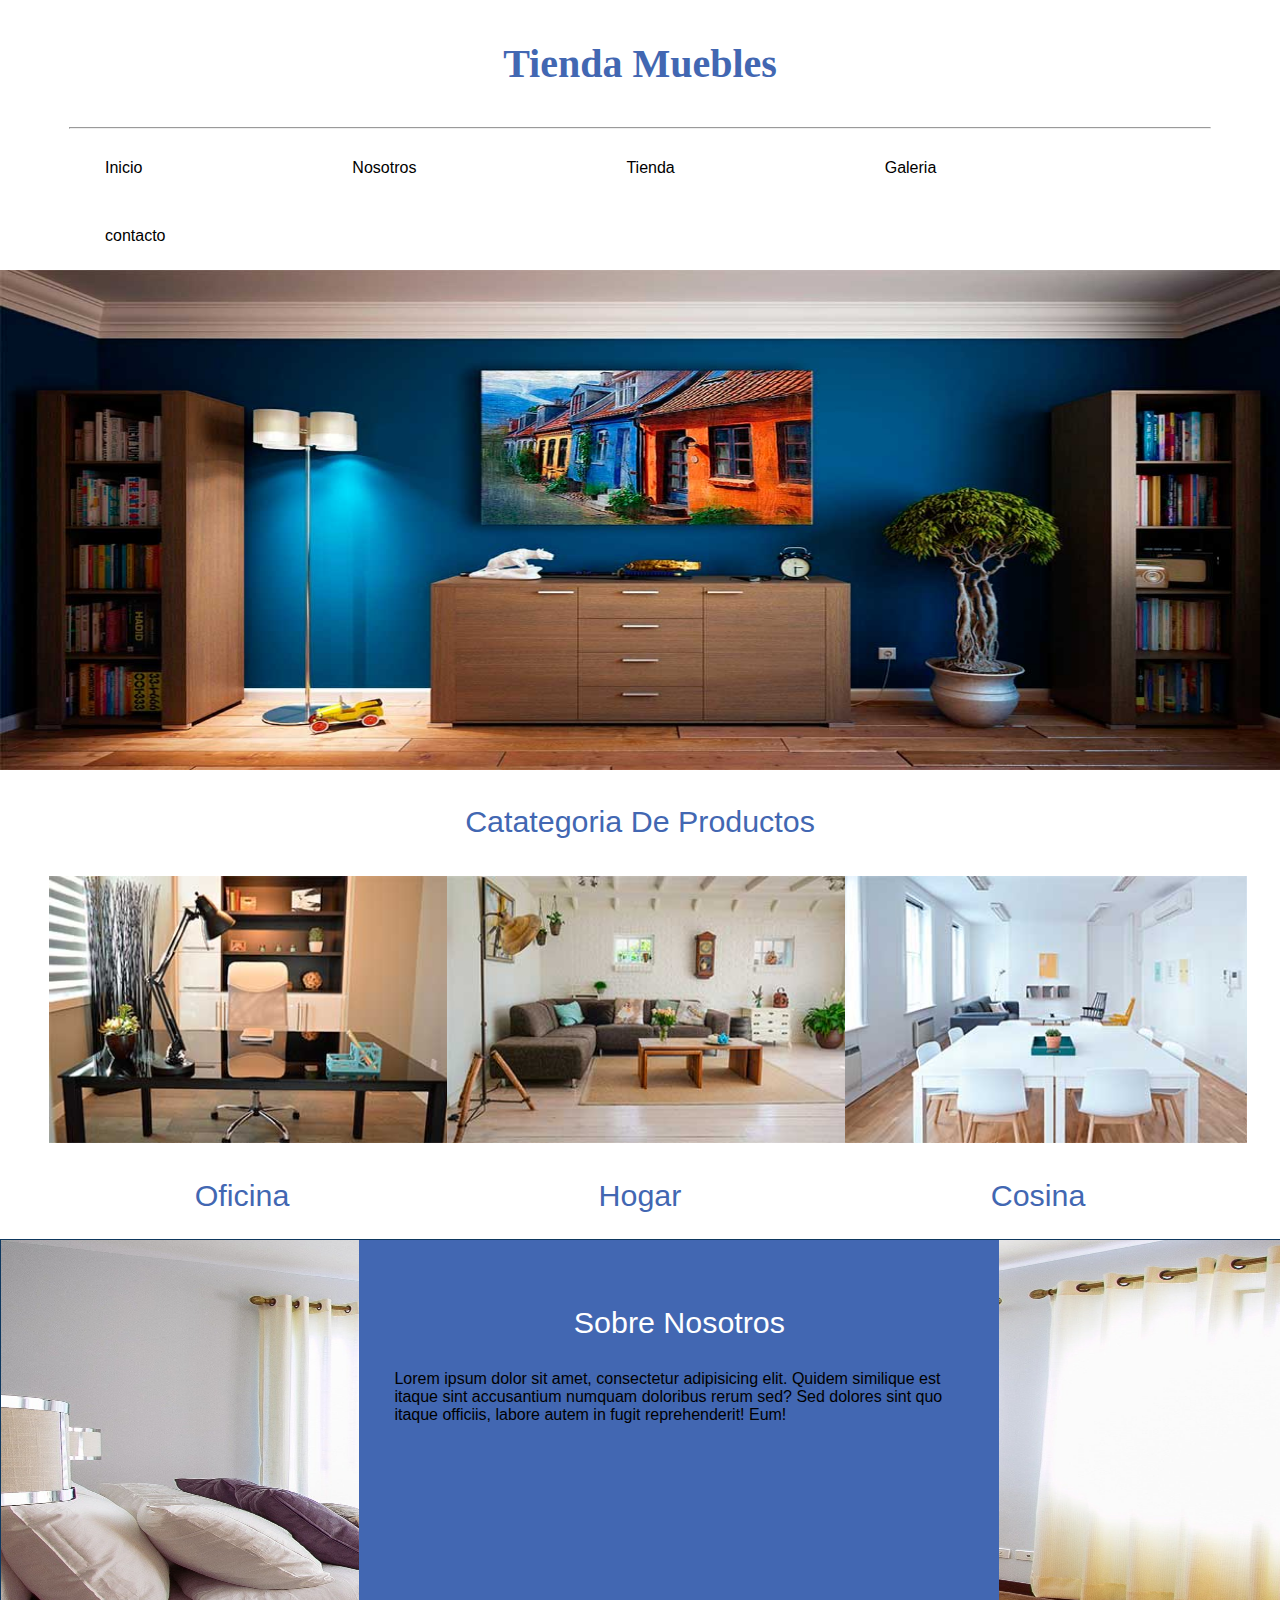
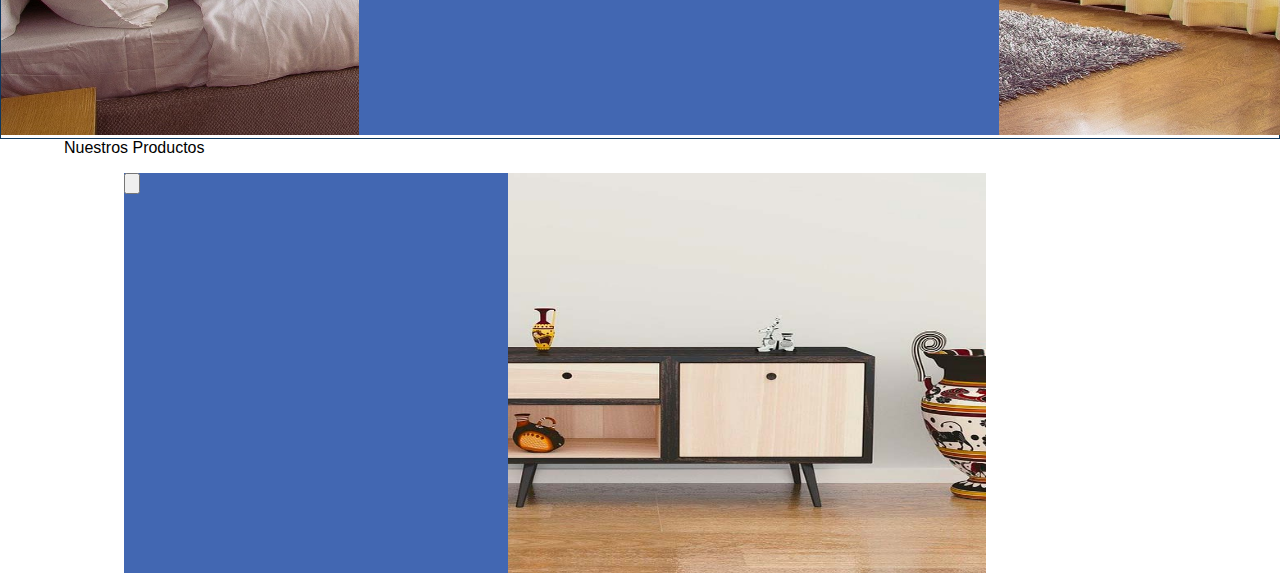
==== proyecto flexbox/index.html @ 8d17ed71 "cambios 2" ====
<!DOCTYPE html>
<html lang="es">
  <head>
    <meta charset="UTF-8" />
    <meta http-equiv="X-UA-Compatible" content="IE=edge" />
    <meta name="viewport" content="width=device-width, initial-scale=1.0" />
    <title>TiendaMuebles</title>
    <link rel="stylesheet" href="css/style.css" type="text/css" />
  </head>
  <body>
    <header>
      <div class="container">
        <div class="header-titulo">
         <p>Tienda Muebles</p>
         <hr >
        </div>
      </header>
      <div class="menu">
        <nav>
            <ul>
            <li>Inicio</li>
            
            <li>Nosotros</li>
         
            <li>Tienda</li>
            
            <li>Galeria</li>
          
            <li>contacto</li>
            
            </ul>
        </nav>
      </div>
    </header>
    <main>
        <section class="banner-principal">
            <img src="img/img/principal.jpg" alt="foto principal"/>
        </section>
        <section class="categoria-productos">
            <p>Catategoria De Productos</p>
            <div class="container-productos">
              <div class="container-productos-box">
                <img src="img/img/categoria1.jpg" alt="foto categoria1">
                <p>Oficina</p>
              </div>
              <div class="container-productos-box">
                <img src="img/img/categoria2.jpg" alt="foto categoria2">
                <p>Hogar</p>

              </div>
              <div class="container-productos-box">
                <img src="img/img/categoria3.jpg" alt="foto categoria3">
                <p>Cosina</p>

              </div>

            </div>
        </section>
        <section class="container-sobre-nosotros">
          <div class="container-sobre-nosotros-banner">
            <img src="img/img/galeria_01.jpg" alt="foto galeria1">
          </div>
          <div class="container-sobre-nosotros-anuncio">
            <div class="container-sobre-nosotros-anuncio-box">
            <p>Sobre Nosotros</p>
            Lorem ipsum dolor sit amet, consectetur 
              adipisicing elit. Quidem similique est itaque sint accusantium numquam doloribus rerum sed? Sed dolores sint quo 
              itaque officiis, labore autem in fugit reprehenderit! Eum!
          </div>
        </div>
        </section>
        <section class="nuestros-productos">
          <div class="container">
          <p>Nuestros  Productos</p>
            <div class="container-nuestros-productos-header">
            <img src="img/img/producto1.jpg" alt="foto producto1">
            </div>
            <div class="container-nuestros-productos-anuncio">
              <input type="button" name="Agregar al Carrito">
            </div>
          </div>
          </section>
    </main>
  </body>
</html>
---- proyecto flexbox/css/style.css ----
* {
    box-sizing: border-box;
}

:root {
    --bg-color: #FFF;
    --text-color: #FFF;
    --header-link-color: #8fabc5;
    --header-bg-submit-color: #4267b2;
    --header-bor-submit-color: #29487d;
    --main-grad-bg-color: #d3d8e8;
    --main-image-text-color: #0e385f;
}

body {
    margin: 0;
    padding: 0;
    font-family: sans-serif;
    width: 100%;
}

.container {
    margin: 0 auto;
    width: 90%;
}

.cb {
    clear: both;
}

/**********************************Header*/
header {
    background-color: var(--bg-color);
}
.header-titulo{
    width: 100%;
    height: 20%;
    color: var(--header-bg-submit-color);
    text-align: center;
    font-size: 2.5rem;
    font-family: 'Times New Roman', Times, serif;
    font-weight: bold;
}
header hr{
    margin: 5px;
}
/*********************************menu************/
.menu{
    position: sticky;
    top: 0;
    z-index: 5;
}
nav{
    text-align: center;
    width: 100%;
    height: 15%;
   float: left;
   background-color: var(--bg-color);
  
}
nav ul,
nav li {
    padding: 0;
    margin: 0;
    display: block;

}

nav li {
    list-style-type: none;
    float: left;
    margin: 20px 100px 20px 100px;
    padding: 5px 5px;
    
}

nav li:hover {
    background-color: var(--header-bg-submit-color);
    color: var(--bg-color);
    border-radius: 3px;
    
}
/*----------------------------------Main----------*/
.banner-principal img{
    width: 100%;
    height: 500px;
    padding: 0;
    z-index: 1;
   /* background-size: cover;*/
}
/******************Section Categoria Productos**********/
.categoria-productos{
    width: 100%;
    height: 25%;

}
.categoria-productos p{
    text-align: center;
    font-size: 1.9rem;
    color: var(--header-bg-submit-color);
}
.container-productos{
    height: 95%;
    display: flex;
    flex-direction: row;
    justify-content: center;
}
.container-productos-box{
    margin: 5px;
    padding: 1px;
}
.container-productos-box img{
    height: 75%;
}
/******************Section Sobre Nosotros******************/
.container-sobre-nosotros{
    width: 100%;
    height: 500px;
    float: left;
    border: 1px solid #0e385f;
}
.container-sobre-nosotros-banner {
    padding: 0px;
    margin: 0px;
    height:95%;
    position: absolute;
    z-index: 1;
    width: 100%;

    
}
.container-sobre-nosotros-banner img{
  width: 100%;
    height: 495px;
}
.container-sobre-nosotros-anuncio{
    width: 50%;
    height: 495px;
    background-color: var(--header-bg-submit-color);
    margin-left: 28%;
    z-index: 2;
    position: absolute;
}
.container-sobre-nosotros-anuncio-box{

    margin: 30px;
    padding: 5px;
}
.container-sobre-nosotros-anuncio p{
    color: var(--bg-color);
    text-align: center;
    font-size: 1.9rem;
}
/******************Section Nuestros productos******************/
.container-nuestros-productos{
    width: 100%;
    height: 400px;
    float: left;
    border: 1px solid #8b0707;
}
.container-nuestros-productos-header{
width: 80%;
height: 300px;
position: absolute;
z-index: 1;
display: flex;
justify-content: center;
}
.container-nuestros-productos-header p{
    text-align: center;
}
.container-nuestros-productos-header img{
    width: 80%;
    height: 400px;
    padding: 0px;
    margin: 0px;
}
.container-nuestros-productos-anuncio{
width: 30%;
height: 400px;
position: absolute;
z-index: 2;
background-color: var(--header-bg-submit-color);
margin-left: 60px;
}
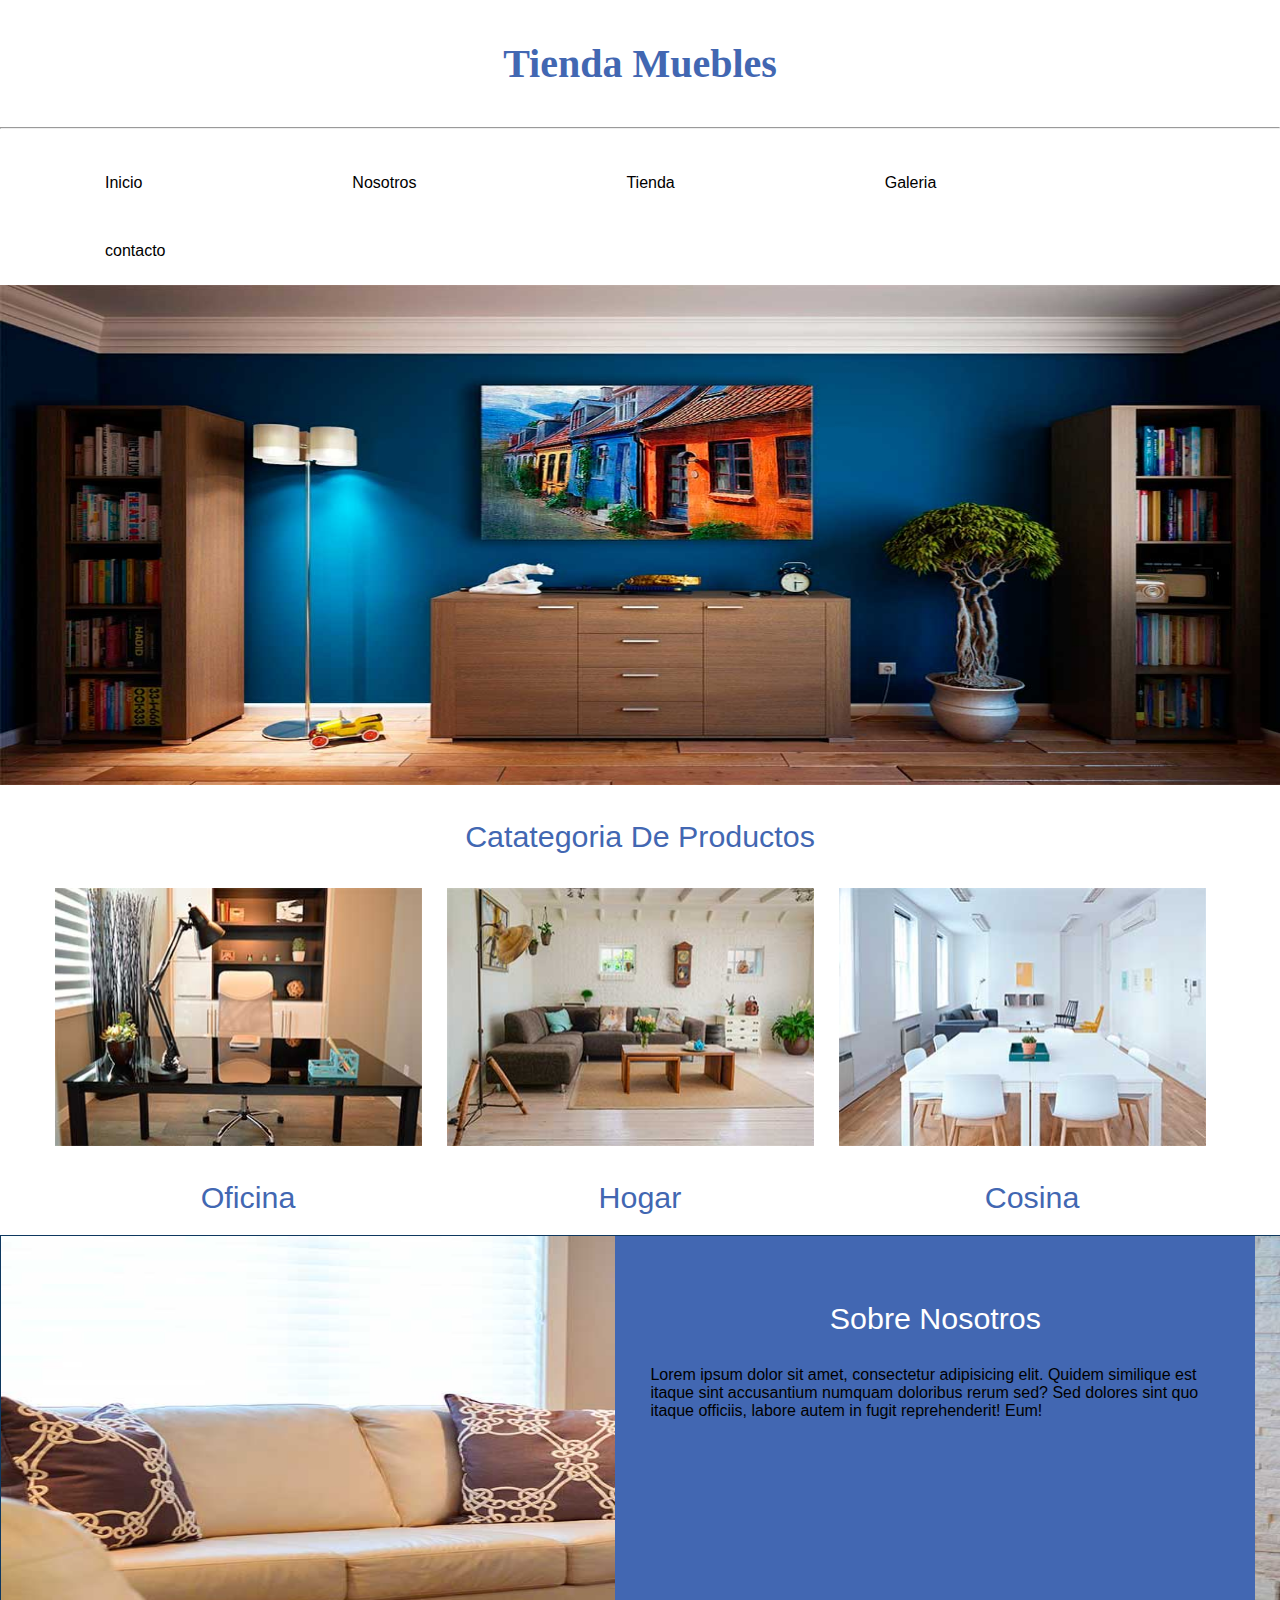
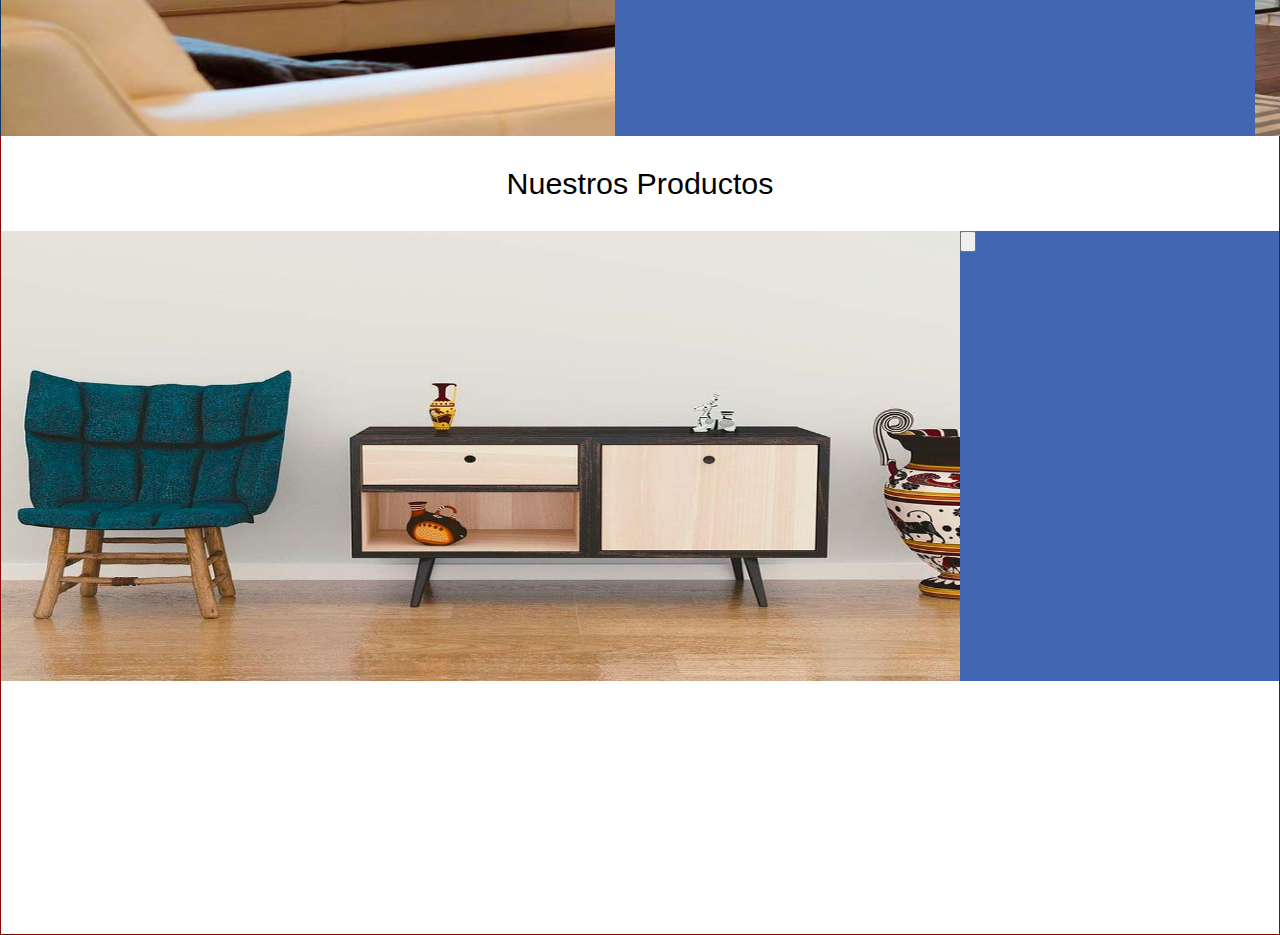
==== commit 5e89106a: "cambio 3" ====
--- a/proyecto flexbox/index.html
+++ b/proyecto flexbox/index.html
@@ -58,7 +58,7 @@
         </section>
         <section class="container-sobre-nosotros">
           <div class="container-sobre-nosotros-banner">
-            <img src="img/img/galeria_01.jpg" alt="foto galeria1">
+            <img src="img/img/nosotros.jpg" alt="foto galeria1">
           </div>
           <div class="container-sobre-nosotros-anuncio">
             <div class="container-sobre-nosotros-anuncio-box">
@@ -69,16 +69,16 @@
           </div>
         </div>
         </section>
-        <section class="nuestros-productos">
-          <div class="container">
+        <section class="container-nuestros-productos">
           <p>Nuestros  Productos</p>
             <div class="container-nuestros-productos-header">
             <img src="img/img/producto1.jpg" alt="foto producto1">
-            </div>
+            
             <div class="container-nuestros-productos-anuncio">
-              <input type="button" name="Agregar al Carrito">
+              <input type="button" name="Agregar al Carrito" placeholder="al carrito">
             </div>
           </div>
+          
           </section>
     </main>
   </body>
--- a/proyecto flexbox/css/style.css
+++ b/proyecto flexbox/css/style.css
@@ -21,14 +21,14 @@
 
 .container {
     margin: 0 auto;
-    width: 90%;
+    width: 100%;
 }
 
 .cb {
     clear: both;
 }
 
-/**********************************Header*/
+/**********************************Header*************/
 header {
     background-color: var(--bg-color);
 }
@@ -41,9 +41,8 @@
     font-family: 'Times New Roman', Times, serif;
     font-weight: bold;
 }
-header hr{
-    margin: 5px;
-}
+
+
 /*********************************menu************/
 .menu{
     position: sticky;
@@ -92,6 +91,7 @@
 .categoria-productos{
     width: 100%;
     height: 25%;
+    
 
 }
 .categoria-productos p{
@@ -106,10 +106,11 @@
     justify-content: center;
 }
 .container-productos-box{
-    margin: 5px;
+    margin: 2px;
     padding: 1px;
 }
 .container-productos-box img{
+    width: 95% !important;
     height: 75%;
 }
 /******************Section Sobre Nosotros******************/
@@ -131,13 +132,13 @@
 }
 .container-sobre-nosotros-banner img{
   width: 100%;
-    height: 495px;
+    height: 500px;
 }
 .container-sobre-nosotros-anuncio{
     width: 50%;
-    height: 495px;
+    height: 500px;
     background-color: var(--header-bg-submit-color);
-    margin-left: 28%;
+    margin-left: 48%;
     z-index: 2;
     position: absolute;
 }
@@ -154,32 +155,35 @@
 /******************Section Nuestros productos******************/
 .container-nuestros-productos{
     width: 100%;
-    height: 400px;
+    height: 800px;
     float: left;
     border: 1px solid #8b0707;
+    
+}
+.container-nuestros-productos p{
+    font-size: 1.9rem;
+    text-align: center;
 }
 .container-nuestros-productos-header{
-width: 80%;
-height: 300px;
-position: absolute;
-z-index: 1;
-display: flex;
-justify-content: center;
-}
-.container-nuestros-productos-header p{
-    text-align: center;
+width: 70%;
+height: 450px;
+position: relative;
+border: 1px solid #112685;
+
+display: contents;
+
 }
 .container-nuestros-productos-header img{
-    width: 80%;
-    height: 400px;
+    width: 75%;
+    height: 450px;
     padding: 0px;
     margin: 0px;
 }
 .container-nuestros-productos-anuncio{
-width: 30%;
-height: 400px;
-position: absolute;
-z-index: 2;
+width: 25%;
+height: 450px;
+position: relative;
 background-color: var(--header-bg-submit-color);
-margin-left: 60px;
-}+float: right;
+
+}
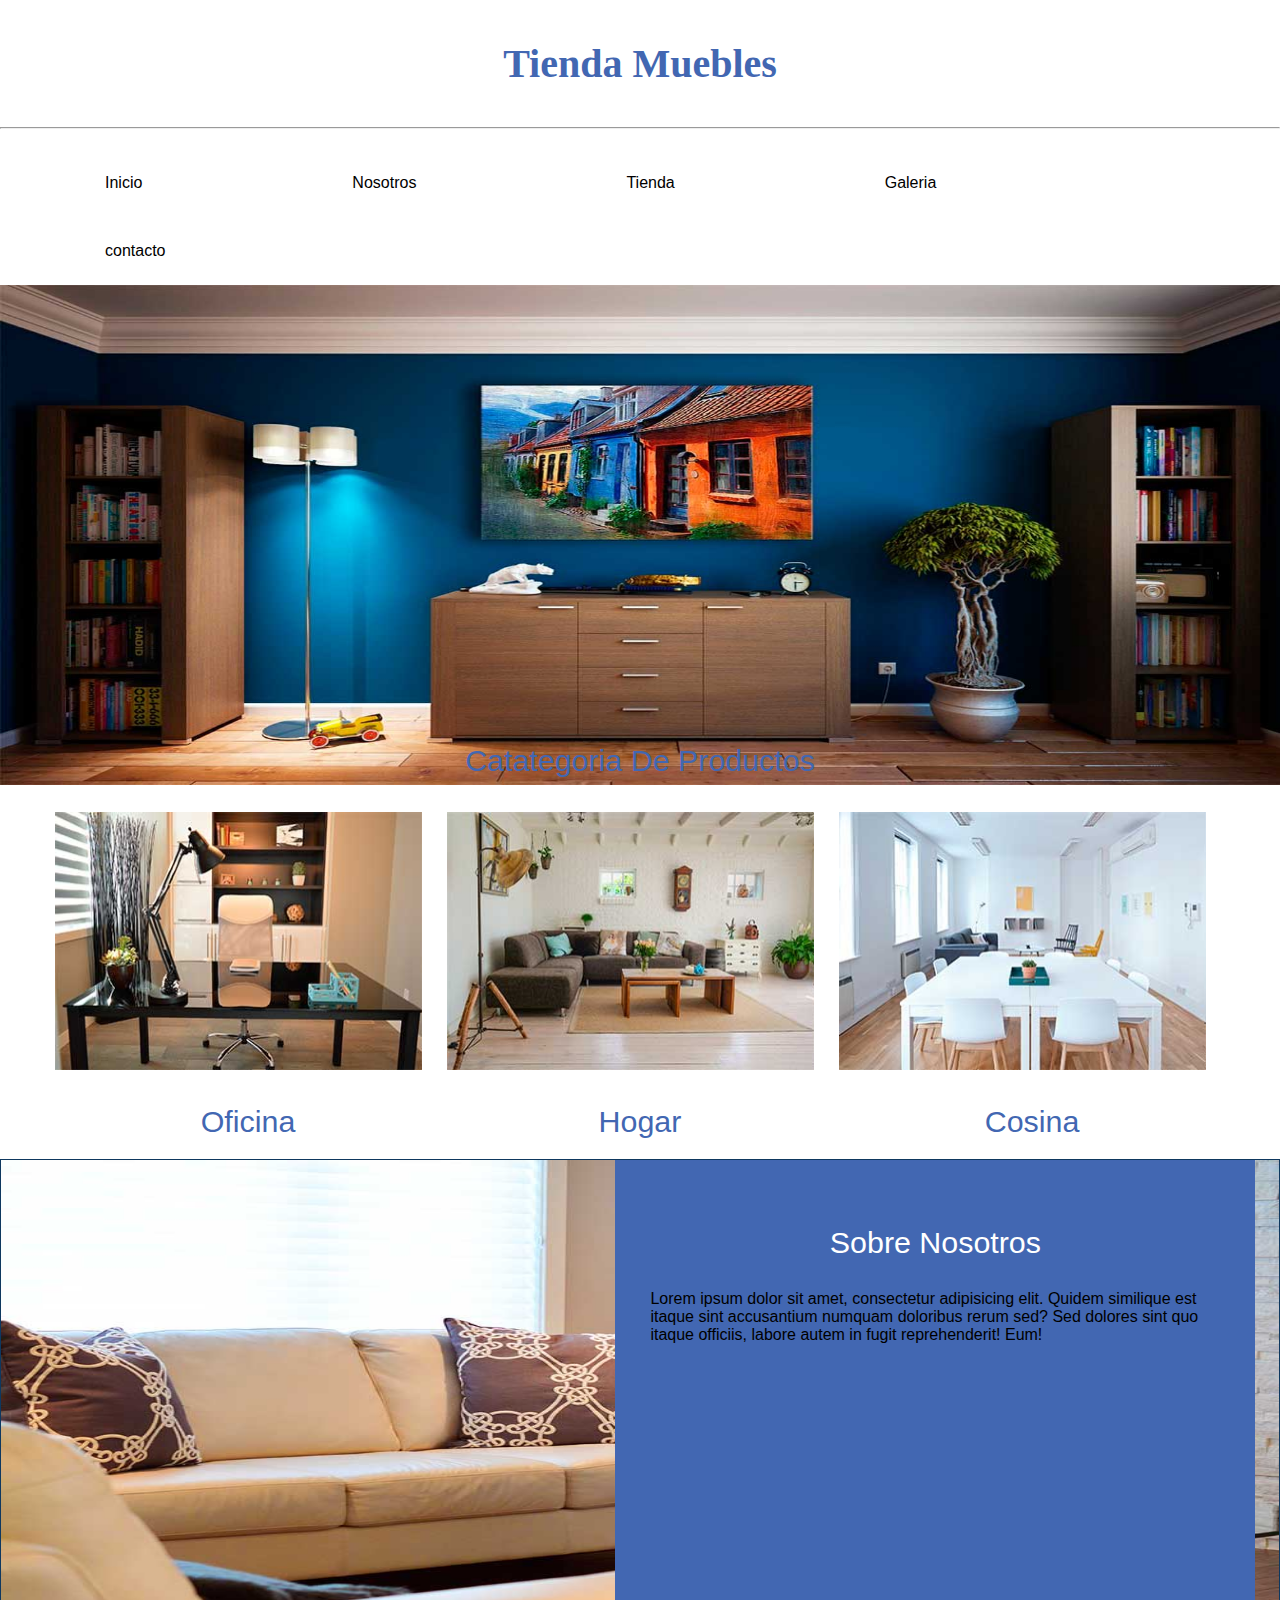
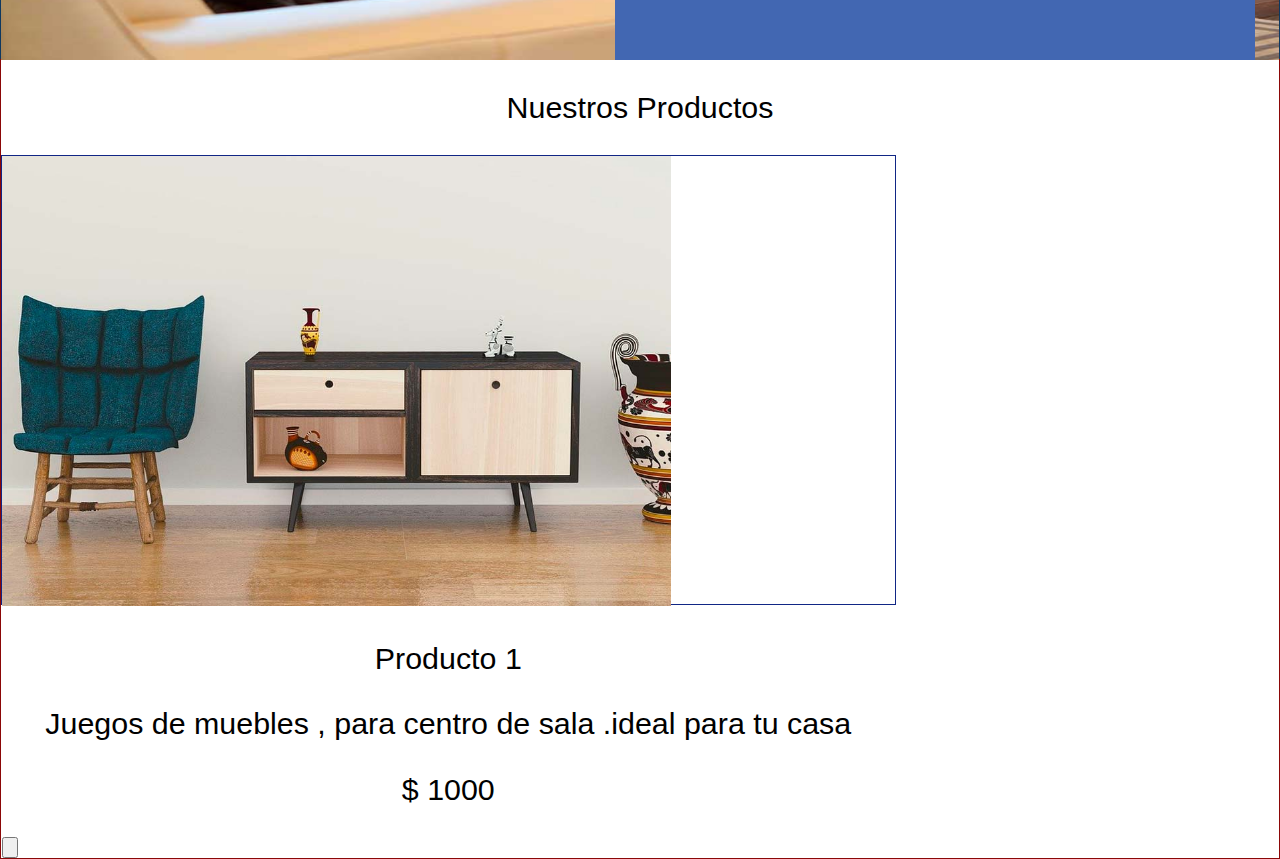
==== commit 37e4f171: "cambio4" ====
--- a/proyecto flexbox/index.html
+++ b/proyecto flexbox/index.html
@@ -14,7 +14,9 @@
          <p>Tienda Muebles</p>
          <hr >
         </div>
-      </header>
+      </div>
+    </header>
+    <main>
       <div class="menu">
         <nav>
             <ul>
@@ -31,8 +33,7 @@
             </ul>
         </nav>
       </div>
-    </header>
-    <main>
+
         <section class="banner-principal">
             <img src="img/img/principal.jpg" alt="foto principal"/>
         </section>
@@ -72,13 +73,19 @@
         <section class="container-nuestros-productos">
           <p>Nuestros  Productos</p>
             <div class="container-nuestros-productos-header">
-            <img src="img/img/producto1.jpg" alt="foto producto1">
-            
-            <div class="container-nuestros-productos-anuncio">
-              <input type="button" name="Agregar al Carrito" placeholder="al carrito">
-            </div>
-          </div>
-          
+              <div>
+                <img src="img/img/producto1.jpg" alt="foto producto1">
+              </div>
+              <div>
+                <p>
+                  Producto 1
+                </p>
+                <p id="texto_producto1"> Juegos de muebles ,
+                   para centro de sala .ideal para tu casa</p>
+                   <p id="texto_producto1_precio">$ 1000 </p>
+                  <input type="button" name="Agregar al Carrito" placeholder="al carrito">
+                </div> 
+              </div>
           </section>
     </main>
   </body>
--- a/proyecto flexbox/css/style.css
+++ b/proyecto flexbox/css/style.css
@@ -13,8 +13,8 @@
 }
 
 body {
-    margin: 0;
-    padding: 0;
+    margin: 0px;
+    padding: 0px;
     font-family: sans-serif;
     width: 100%;
 }
@@ -80,6 +80,11 @@
     
 }
 /*----------------------------------Main----------*/
+.banner-principal{
+    width: 100%;
+    height: 500px;
+    margin: 0px;
+}
 .banner-principal img{
     width: 100%;
     height: 500px;
@@ -91,6 +96,9 @@
 .categoria-productos{
     width: 100%;
     height: 25%;
+    margin: 0px;
+    padding-top: 5%;
+    
     
 
 }
@@ -117,18 +125,16 @@
 .container-sobre-nosotros{
     width: 100%;
     height: 500px;
-    float: left;
     border: 1px solid #0e385f;
+    display: flex;
 }
 .container-sobre-nosotros-banner {
     padding: 0px;
     margin: 0px;
-    height:95%;
-    position: absolute;
+   
     z-index: 1;
     width: 100%;
-
-    
+    height: 500px;
 }
 .container-sobre-nosotros-banner img{
   width: 100%;
@@ -156,7 +162,7 @@
 .container-nuestros-productos{
     width: 100%;
     height: 800px;
-    float: left;
+   
     border: 1px solid #8b0707;
     
 }
@@ -170,8 +176,6 @@
 position: relative;
 border: 1px solid #112685;
 
-display: contents;
-
 }
 .container-nuestros-productos-header img{
     width: 75%;
@@ -184,6 +188,6 @@
 height: 450px;
 position: relative;
 background-color: var(--header-bg-submit-color);
-float: right;
+
 
 }
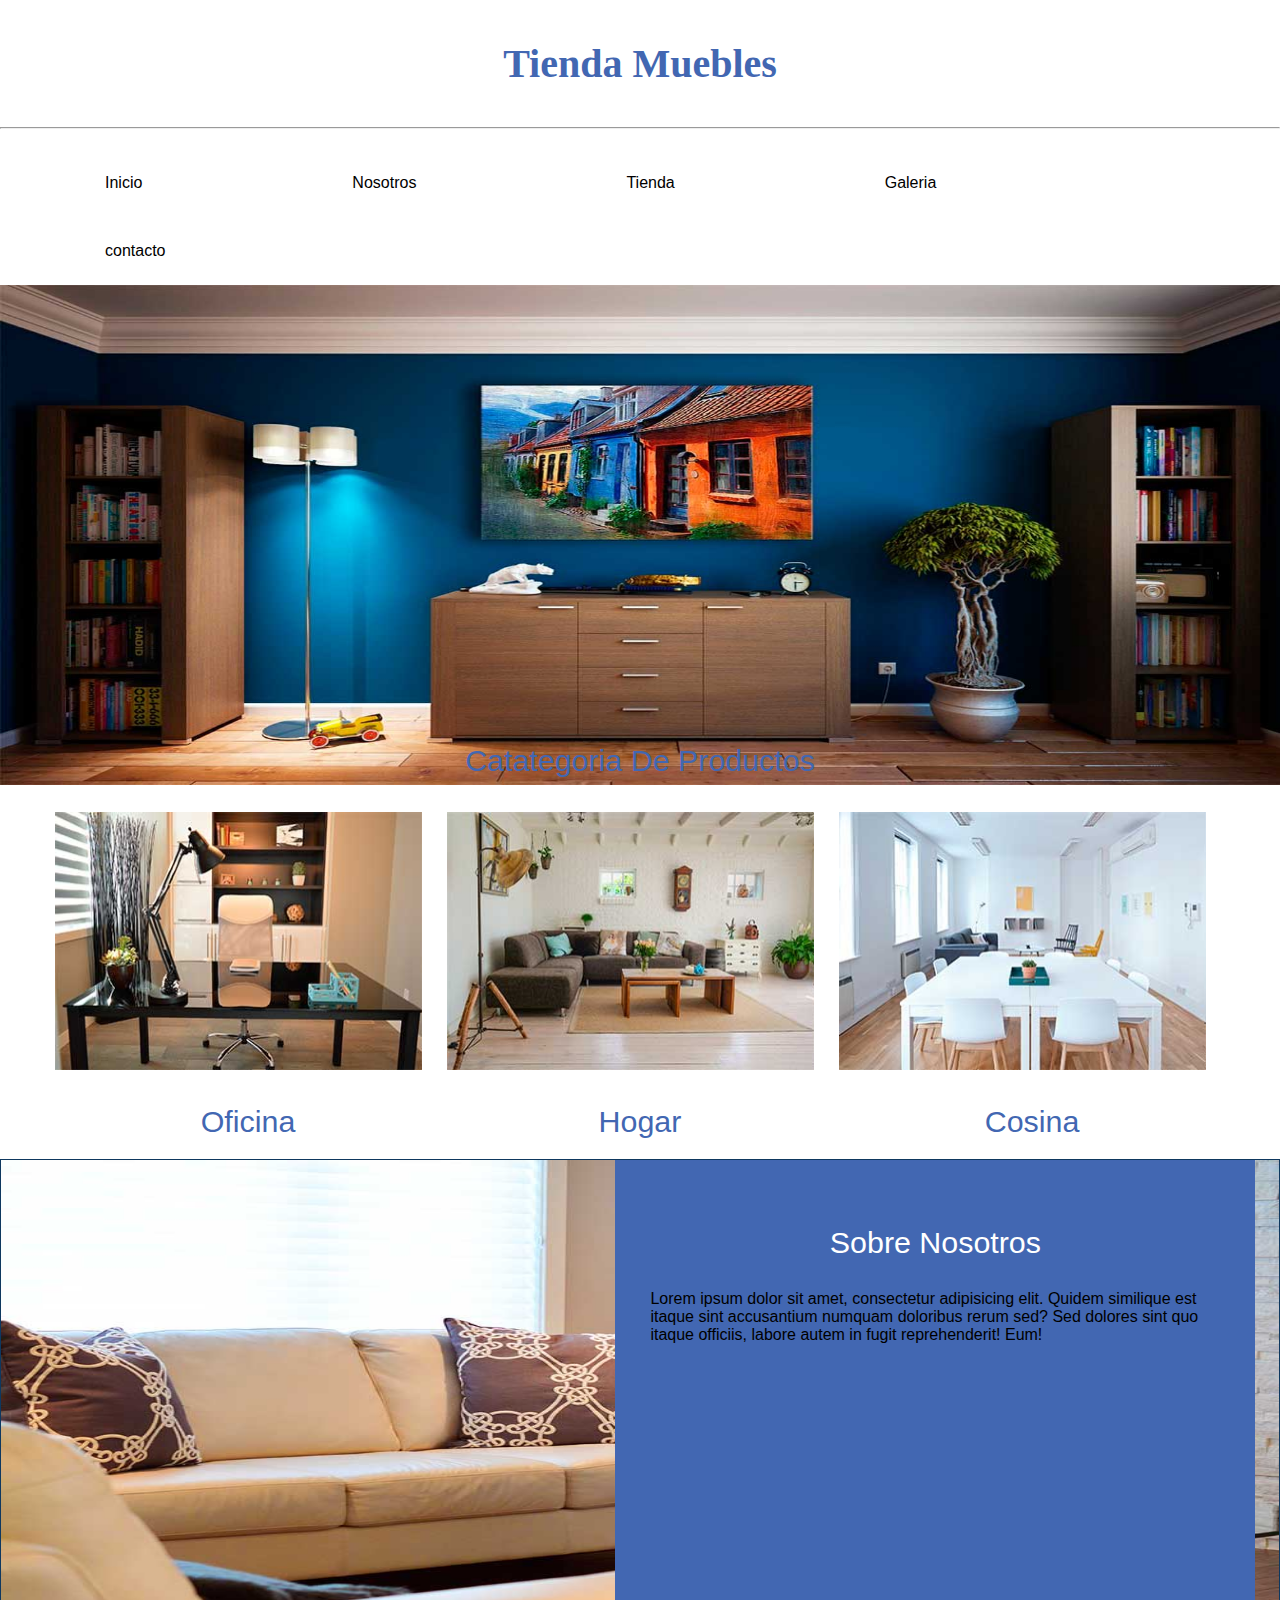
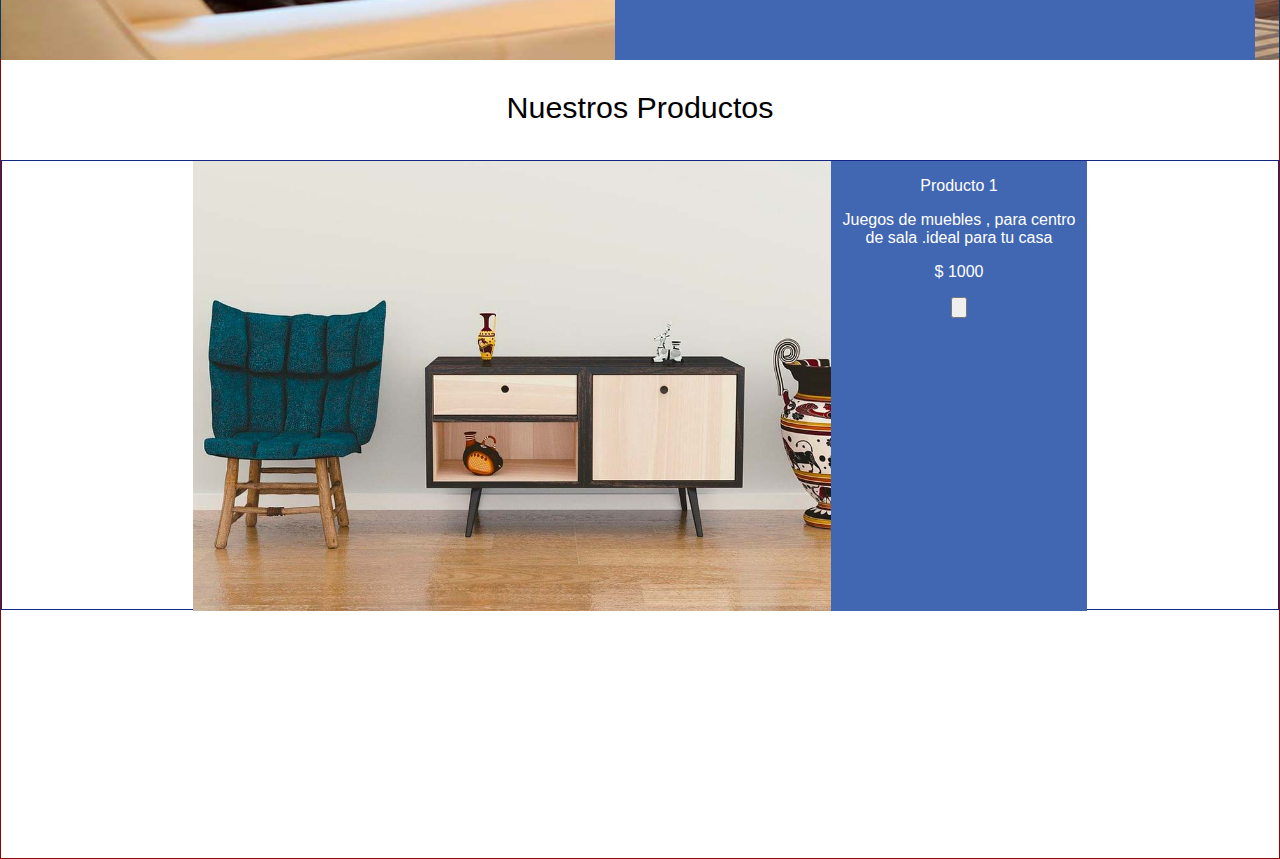
==== commit 8ac80809: "cambio5" ====
--- a/proyecto flexbox/index.html
+++ b/proyecto flexbox/index.html
@@ -70,13 +70,13 @@
           </div>
         </div>
         </section>
-        <section class="container-nuestros-productos">
-          <p>Nuestros  Productos</p>
-            <div class="container-nuestros-productos-header">
-              <div>
+        <section class="section-nuestros-productos">
+          <p class="pricipal">Nuestros  Productos</p>
+            <div class="container-nuestros-productos">
+              <div class="nuestro-producto1_banner">
                 <img src="img/img/producto1.jpg" alt="foto producto1">
               </div>
-              <div>
+              <div class="nuestro-producto2_anuncio">
                 <p>
                   Producto 1
                 </p>
--- a/proyecto flexbox/css/style.css
+++ b/proyecto flexbox/css/style.css
@@ -159,35 +159,47 @@
     font-size: 1.9rem;
 }
 /******************Section Nuestros productos******************/
+.section-nuestros-productos{
+    width: 100%;
+    height: 800px;
+ 
+    border: 1px solid hsl(0, 90%, 29%);
+    
+}
+.section-nuestros-productos p.pricipal{
+    font-size: 1.9rem;
+   width: 100%;
+   height: 5%;
+    text-align: center;
+   
+}
 .container-nuestros-productos{
-    width: 100%;
-    height: 800px;
+width: 100%;
+height: 450px;
+border: 1px solid #112685;
+display: flex;
+flex-direction: row;
+justify-content: center;
+
+}
+.nuestro-producto1_banner{
    
-    border: 1px solid #8b0707;
-    
-}
-.container-nuestros-productos p{
-    font-size: 1.9rem;
-    text-align: center;
-}
-.container-nuestros-productos-header{
-width: 70%;
-height: 450px;
-position: relative;
-border: 1px solid #112685;
-
-}
-.container-nuestros-productos-header img{
-    width: 75%;
+    width: 50%;
+}
+.nuestro-producto1_banner img{
+    width: 100%;
     height: 450px;
     padding: 0px;
     margin: 0px;
 }
-.container-nuestros-productos-anuncio{
-width: 25%;
+.nuestro-producto2_anuncio{
+width: 20%;
 height: 450px;
-position: relative;
+
 background-color: var(--header-bg-submit-color);
-
-
-}
+color: var(--bg-color);
+text-align: center;
+
+
+
+}
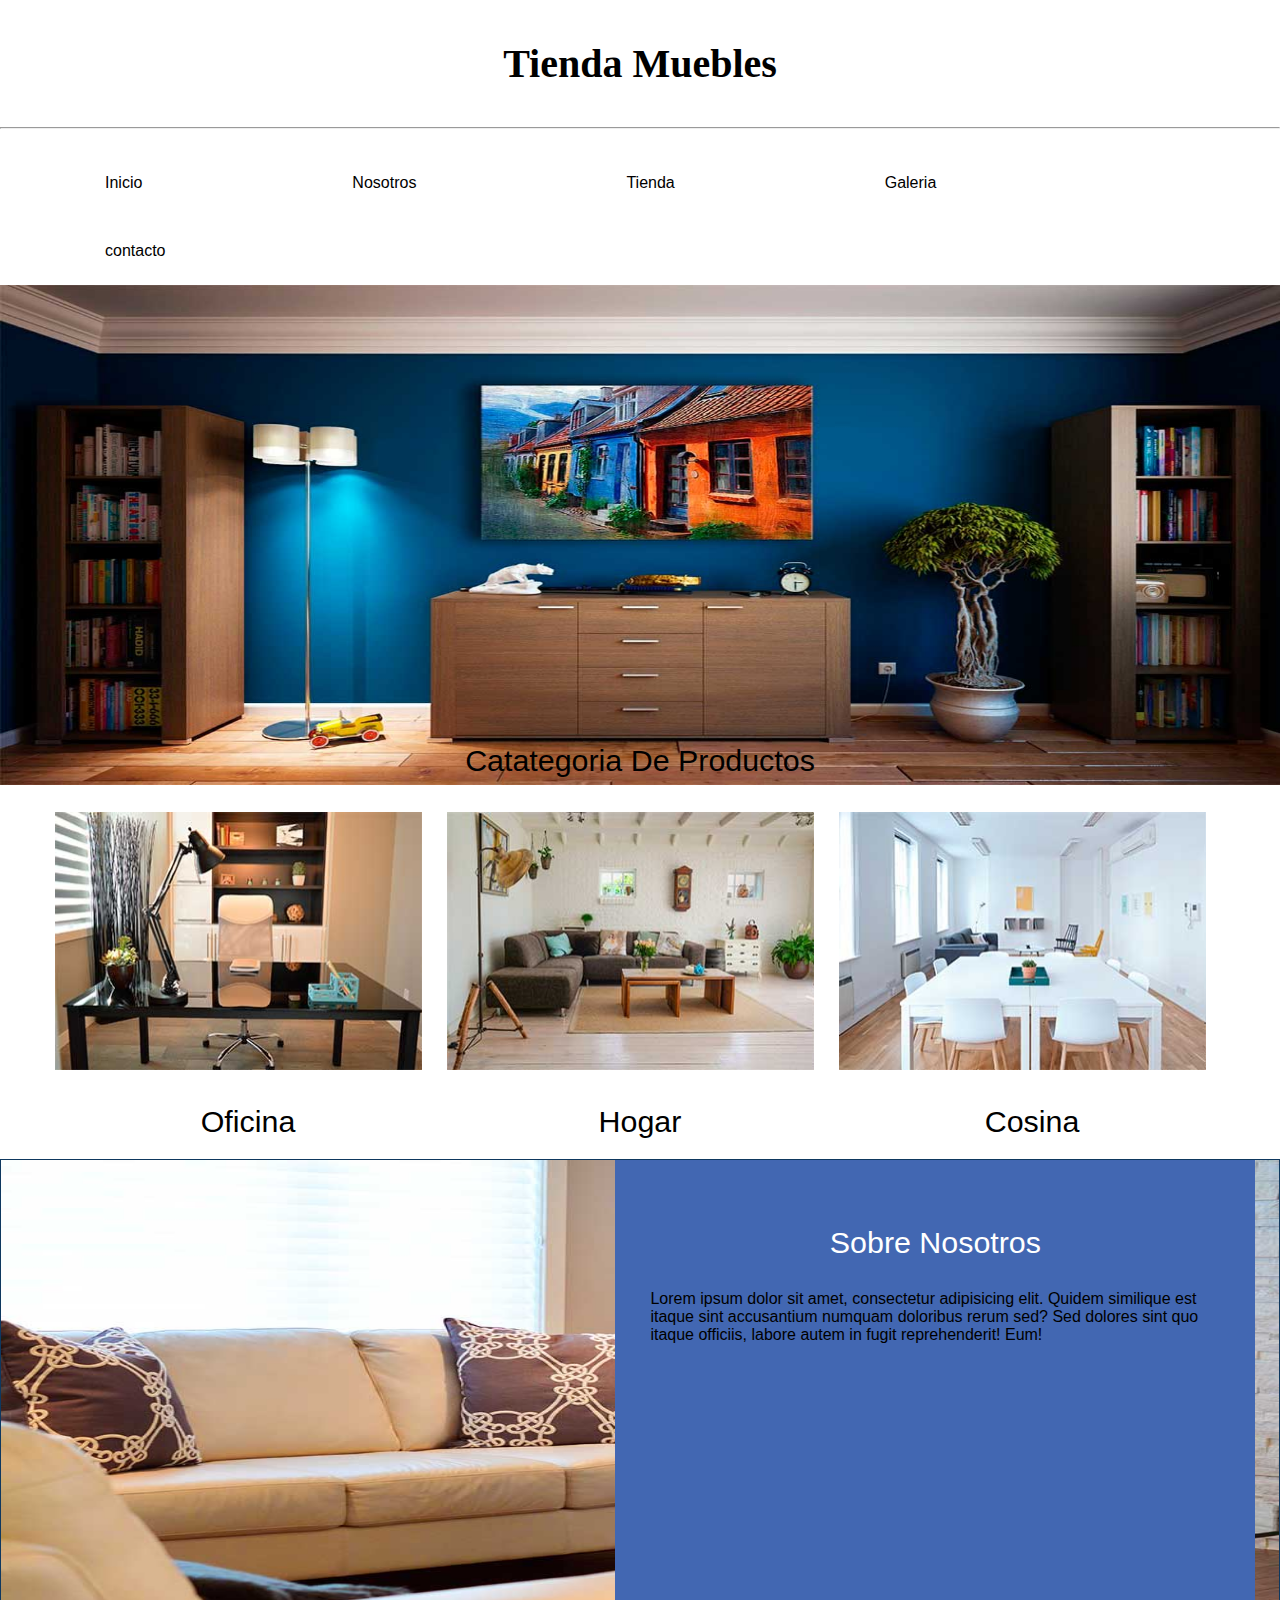
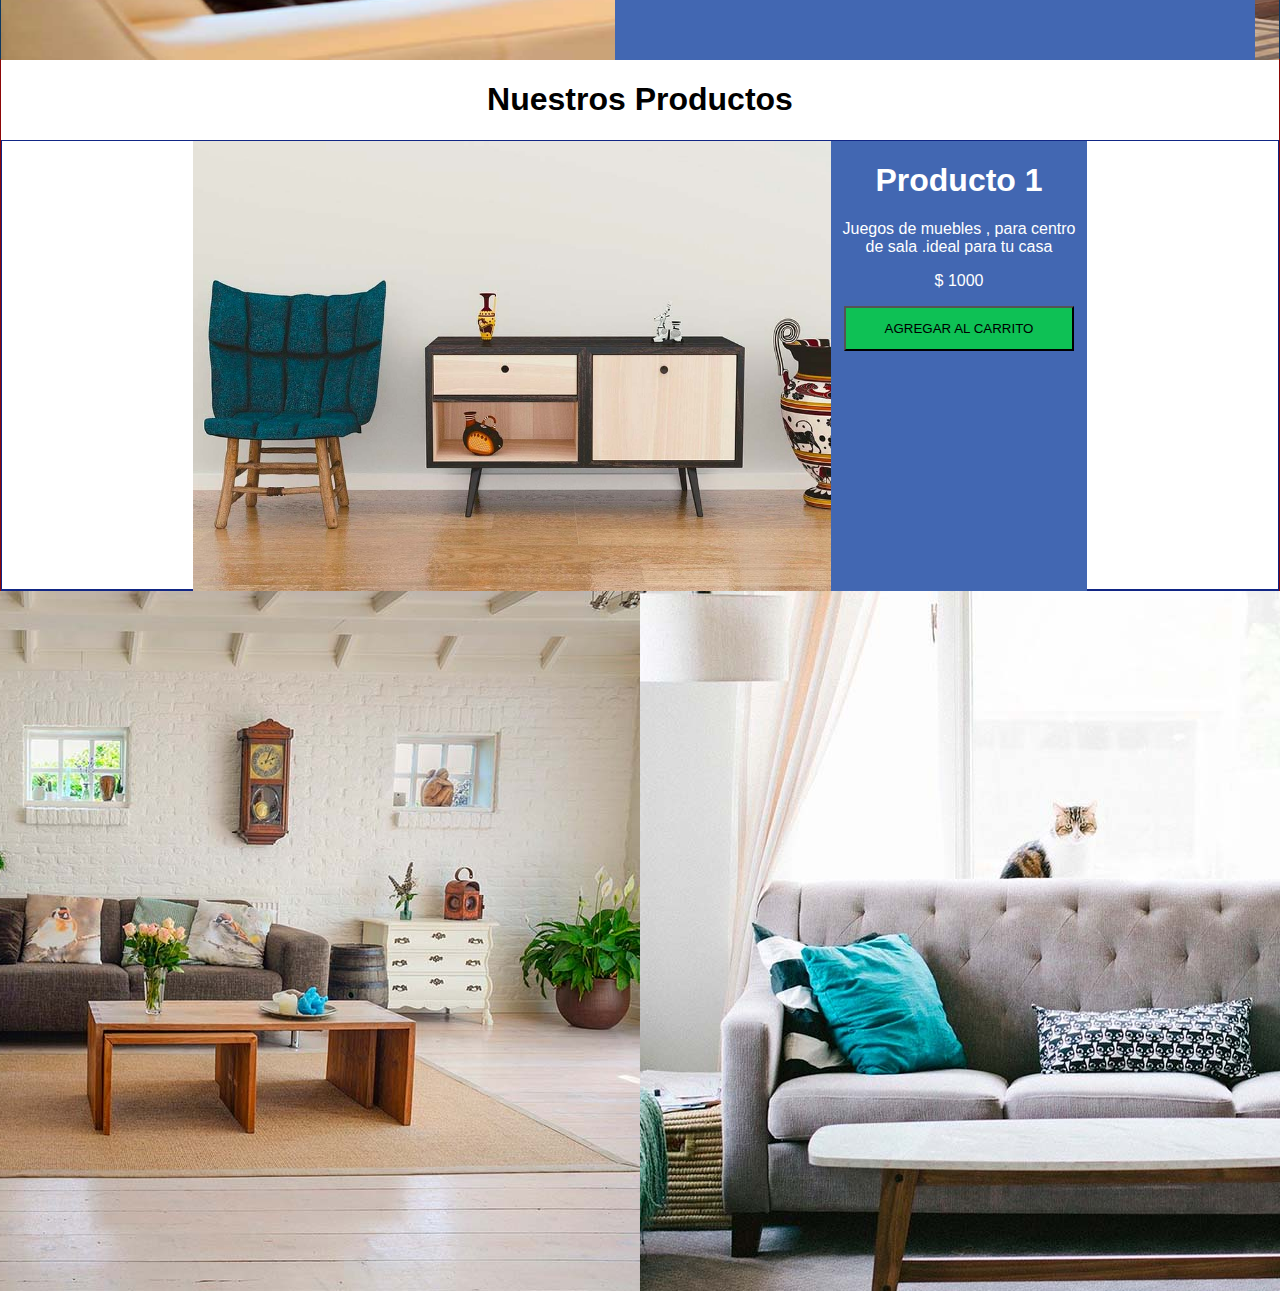
==== commit b83429b6: "cambio de css" ====
--- a/proyecto flexbox/index.html
+++ b/proyecto flexbox/index.html
@@ -71,20 +71,31 @@
         </div>
         </section>
         <section class="section-nuestros-productos">
-          <p class="pricipal">Nuestros  Productos</p>
+          <h1>Nuestros  Productos</h1>
             <div class="container-nuestros-productos">
               <div class="nuestro-producto1_banner">
                 <img src="img/img/producto1.jpg" alt="foto producto1">
               </div>
-              <div class="nuestro-producto2_anuncio">
-                <p>
+              <div class="nuestro-producto1_anuncio">
+                <h1>
                   Producto 1
-                </p>
+                </h1>
                 <p id="texto_producto1"> Juegos de muebles ,
                    para centro de sala .ideal para tu casa</p>
                    <p id="texto_producto1_precio">$ 1000 </p>
-                  <input type="button" name="Agregar al Carrito" placeholder="al carrito">
+                  <button class="button" type="submit" value="submit" >AGREGAR AL CARRITO</button>
                 </div> 
+              </div>
+              <div class="container-nuestros-productos">
+                <div class="nuestro-producto2_banner">
+                  <img src="img/img/producto2.jpg" alt="producto 2">
+                </div>
+                <div class="nuestro-producto3_banner">
+                  <img src="img/img/producto3.jpg" alt="producto 3">
+                </div>
+                <div></div>
+
+                </div>
               </div>
           </section>
     </main>
--- a/proyecto flexbox/css/style.css
+++ b/proyecto flexbox/css/style.css
@@ -6,7 +6,8 @@
     --bg-color: #FFF;
     --text-color: #FFF;
     --header-link-color: #8fabc5;
-    --header-bg-submit-color: #4267b2;
+    --bg-input-color: #4267b2;
+    --bg-input1-color: #0ec155;
     --header-bor-submit-color: #29487d;
     --main-grad-bg-color: #d3d8e8;
     --main-image-text-color: #0e385f;
@@ -98,8 +99,6 @@
     height: 25%;
     margin: 0px;
     padding-top: 5%;
-    
-    
 
 }
 .categoria-productos p{
@@ -143,7 +142,7 @@
 .container-sobre-nosotros-anuncio{
     width: 50%;
     height: 500px;
-    background-color: var(--header-bg-submit-color);
+    background-color: var(--bg-input-color);
     margin-left: 48%;
     z-index: 2;
     position: absolute;
@@ -162,16 +161,8 @@
 .section-nuestros-productos{
     width: 100%;
     height: 800px;
- 
     border: 1px solid hsl(0, 90%, 29%);
-    
-}
-.section-nuestros-productos p.pricipal{
-    font-size: 1.9rem;
-   width: 100%;
-   height: 5%;
     text-align: center;
-   
 }
 .container-nuestros-productos{
 width: 100%;
@@ -192,14 +183,15 @@
     padding: 0px;
     margin: 0px;
 }
-.nuestro-producto2_anuncio{
+.nuestro-producto1_anuncio{
 width: 20%;
 height: 450px;
-
-background-color: var(--header-bg-submit-color);
+background-color: var(--bg-input-color);
 color: var(--bg-color);
 text-align: center;
-
-
-
 }
+.button{
+    width: 90%;
+    height: 10%;
+    background-color: var(--bg-input1-color);
+}
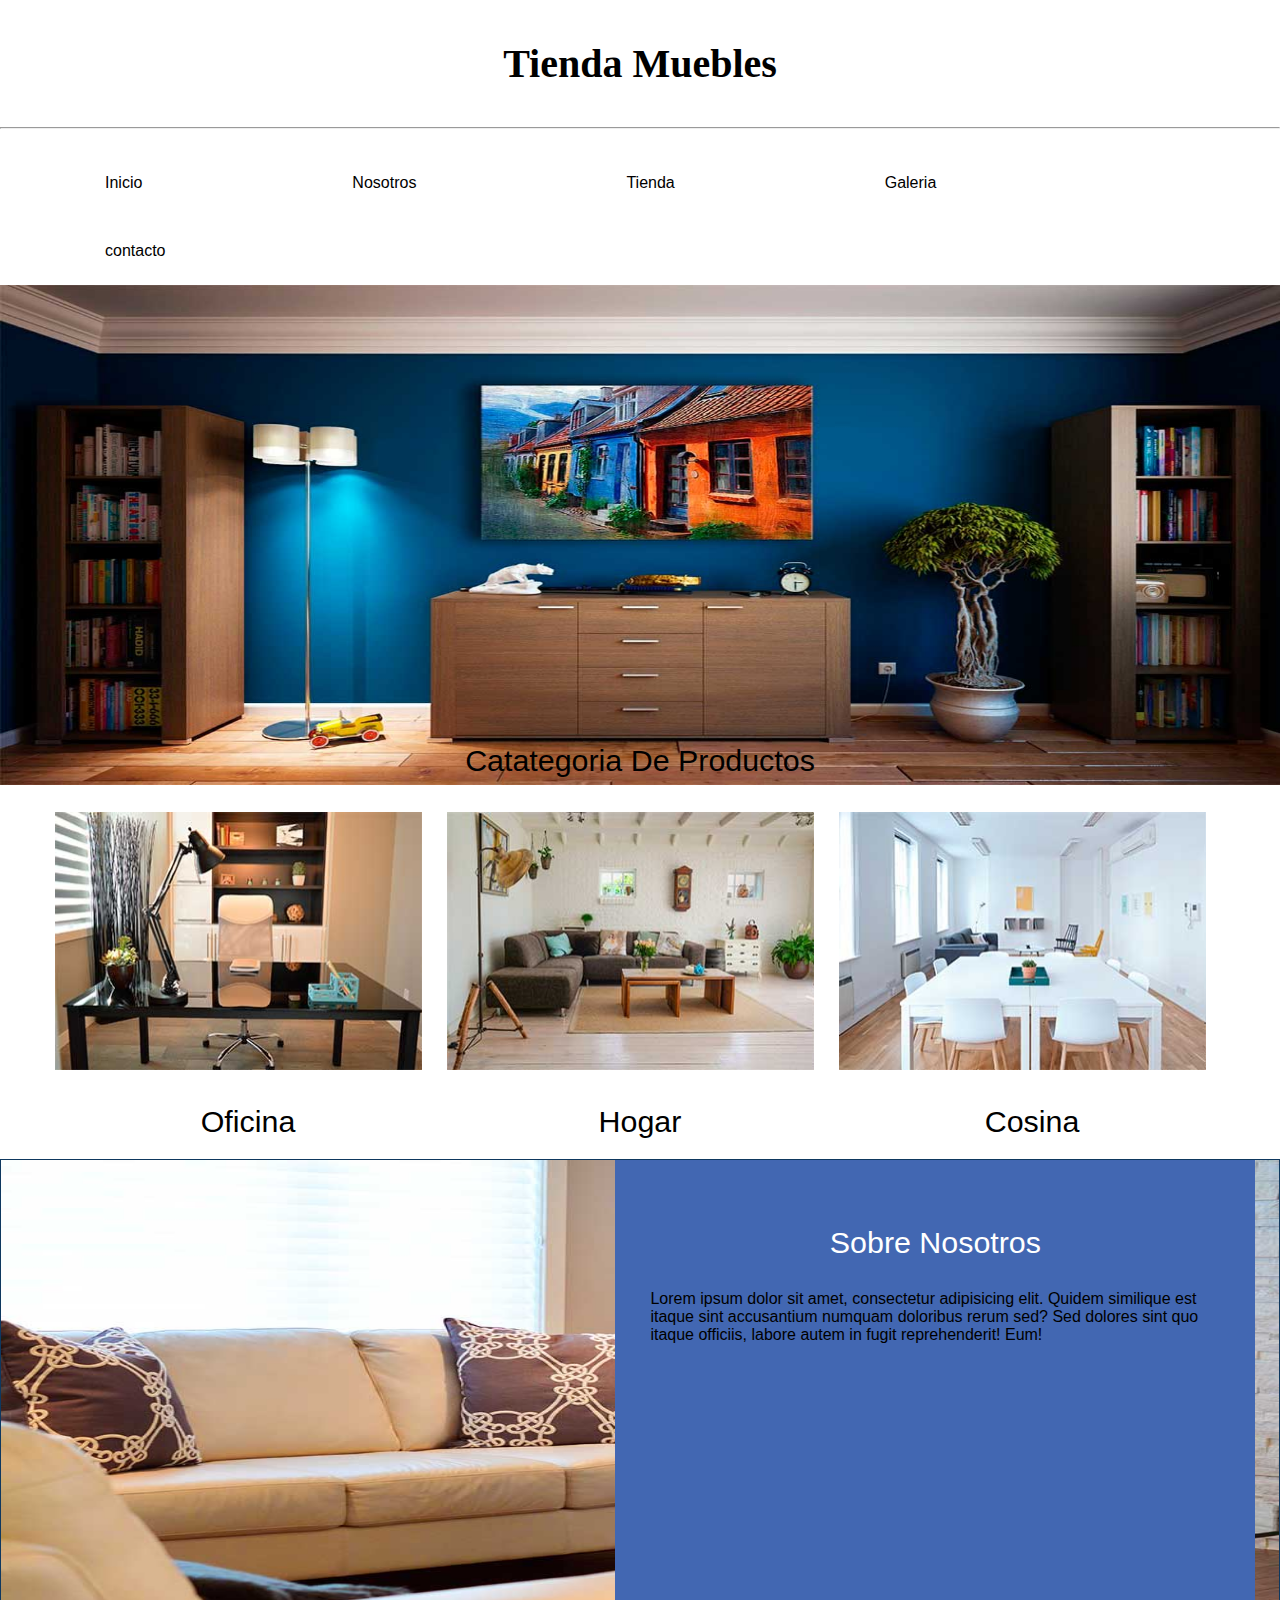
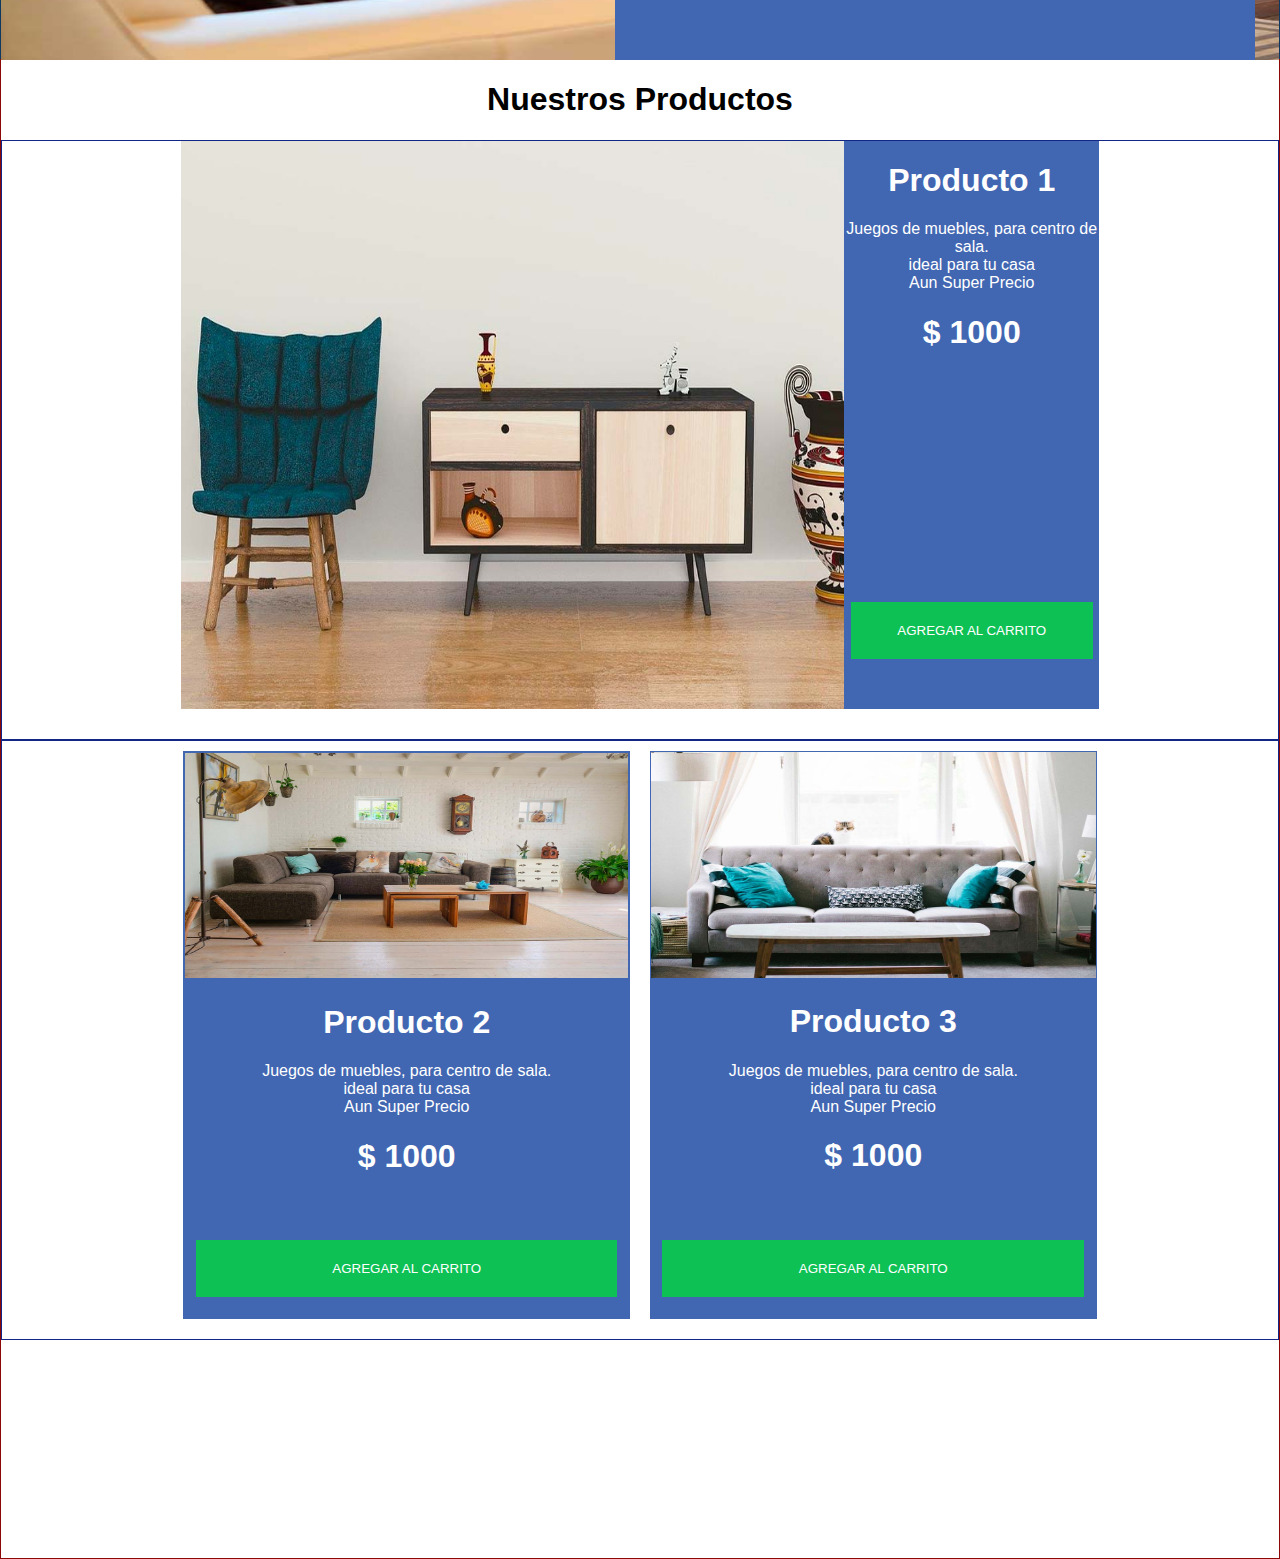
==== commit 28cd3b47: "se termino productos 2 y 3" ====
--- a/proyecto flexbox/index.html
+++ b/proyecto flexbox/index.html
@@ -80,21 +80,38 @@
                 <h1>
                   Producto 1
                 </h1>
-                <p id="texto_producto1"> Juegos de muebles ,
-                   para centro de sala .ideal para tu casa</p>
-                   <p id="texto_producto1_precio">$ 1000 </p>
+                <p> Juegos de muebles, para centro de sala. <br>
+                  ideal para tu casa <br>
+                  Aun Super Precio</p>
+                  <h1>$ 1000 </h1>
                   <button class="button" type="submit" value="submit" >AGREGAR AL CARRITO</button>
                 </div> 
               </div>
               <div class="container-nuestros-productos">
                 <div class="nuestro-producto2_banner">
                   <img src="img/img/producto2.jpg" alt="producto 2">
+                  <h1>
+                    Producto 2
+                  </h1>
+                  <p> Juegos de muebles, para centro de sala. <br>
+                    ideal para tu casa <br>
+                    Aun Super Precio</p>
+                    <h1>$ 1000 </h1>
+                    <button class="button" type="submit" value="submit" >AGREGAR AL CARRITO</button>
+                  
                 </div>
-                <div class="nuestro-producto3_banner">
+              <div class="nuestro-producto3_banner">
                   <img src="img/img/producto3.jpg" alt="producto 3">
+                  <h1>
+                    Producto 3
+                  </h1>
+                  <p> Juegos de muebles, para centro de sala. <br>
+                     ideal para tu casa <br>
+                     Aun Super Precio</p>
+                     <h1>$ 1000 </h1>
+                    <button class="button" type="submit" value="submit" >AGREGAR AL CARRITO</button>
+                  
                 </div>
-                <div></div>
-
                 </div>
               </div>
           </section>
--- a/proyecto flexbox/css/style.css
+++ b/proyecto flexbox/css/style.css
@@ -160,13 +160,14 @@
 /******************Section Nuestros productos******************/
 .section-nuestros-productos{
     width: 100%;
-    height: 800px;
+    height: 1500px;
     border: 1px solid hsl(0, 90%, 29%);
     text-align: center;
 }
+/******** containers principal***********************************/
 .container-nuestros-productos{
 width: 100%;
-height: 450px;
+height: 600px;
 border: 1px solid #112685;
 display: flex;
 flex-direction: row;
@@ -175,23 +176,82 @@
 }
 .nuestro-producto1_banner{
    
-    width: 50%;
+    width: 52%;
+    height: 95%;
 }
 .nuestro-producto1_banner img{
     width: 100%;
-    height: 450px;
+    height: 100%;
     padding: 0px;
     margin: 0px;
 }
 .nuestro-producto1_anuncio{
 width: 20%;
-height: 450px;
+height: 95%;
 background-color: var(--bg-input-color);
 color: var(--bg-color);
 text-align: center;
 }
+/****************BUTTON PRINCIPAL ****************/
+
 .button{
-    width: 90%;
+    width: 95%;
     height: 10%;
+    margin-top: 90%;
     background-color: var(--bg-input1-color);
-}
+    border: var(--bg-input1-color);
+    color: var(--bg-color);
+    
+   
+}
+/******** productos 2 y 3 ************************************/
+.nuestro-producto2_banner{
+    width: 35%;
+    height: 95%;
+    border: 1px solid var(--bg-input-color);
+    background-color: var(--bg-input-color);
+    margin: 10px;
+    padding: 1px;
+    color: var(--bg-color);
+    text-align: center;
+
+}
+.nuestro-producto2_banner .button{
+    width: 95%;
+    height: 10%;
+    margin-top: 10%;
+    background-color: var(--bg-input1-color);
+    border: var(--bg-input1-color);
+   
+}
+.nuestro-producto3_banner .button{
+    width: 95%;
+    height: 10%;
+    margin-top: 10%;
+    background-color: var(--bg-input1-color);
+    border: var(--bg-input1-color);
+   
+}
+
+.nuestro-producto3_banner{
+    width: 35%;
+    height: 95%;
+    background-color: var(--bg-input-color);
+    margin: 10px;
+    padding: 1px;
+    color: var(--bg-color);
+    text-align: center;
+
+    
+}
+
+.nuestro-producto2_banner img{
+    width: 100%;
+    height: 40%;
+    
+}
+.nuestro-producto3_banner img{
+    width: 100%;
+    height: 40%;
+    
+}
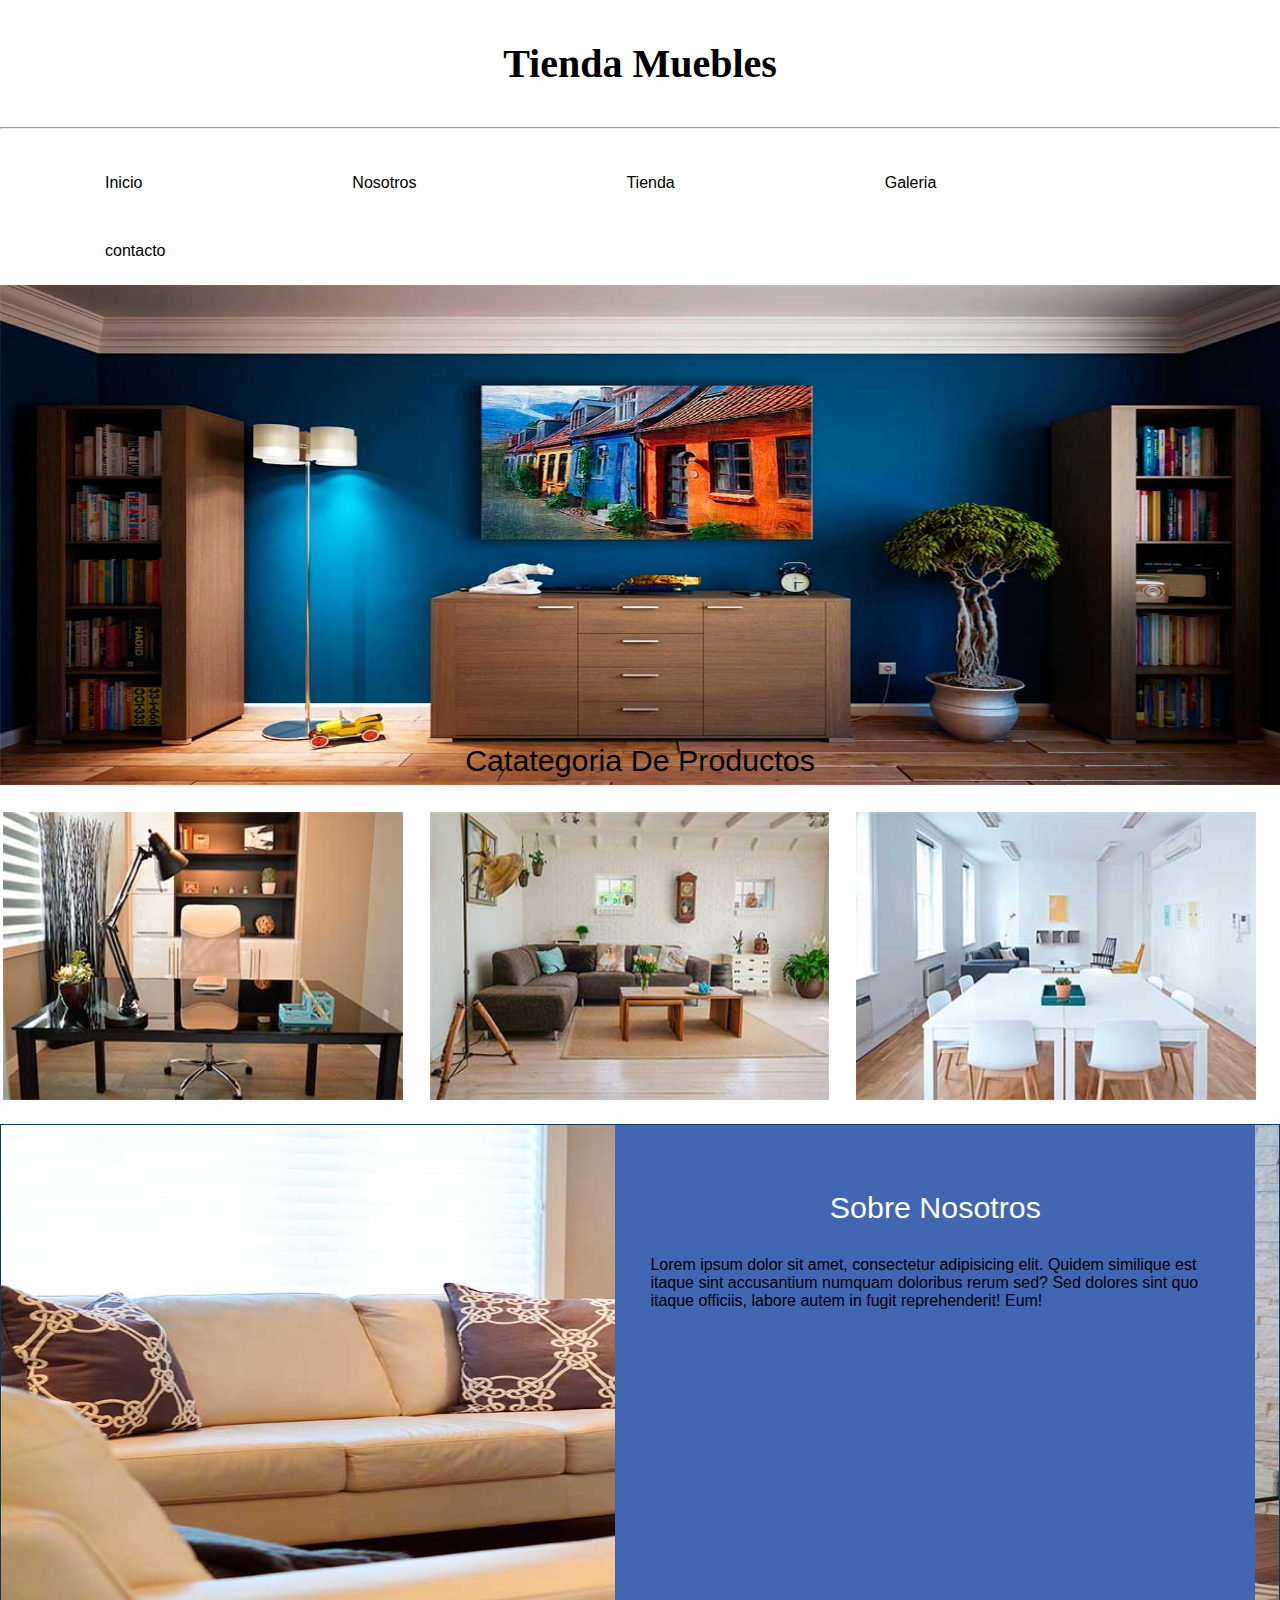
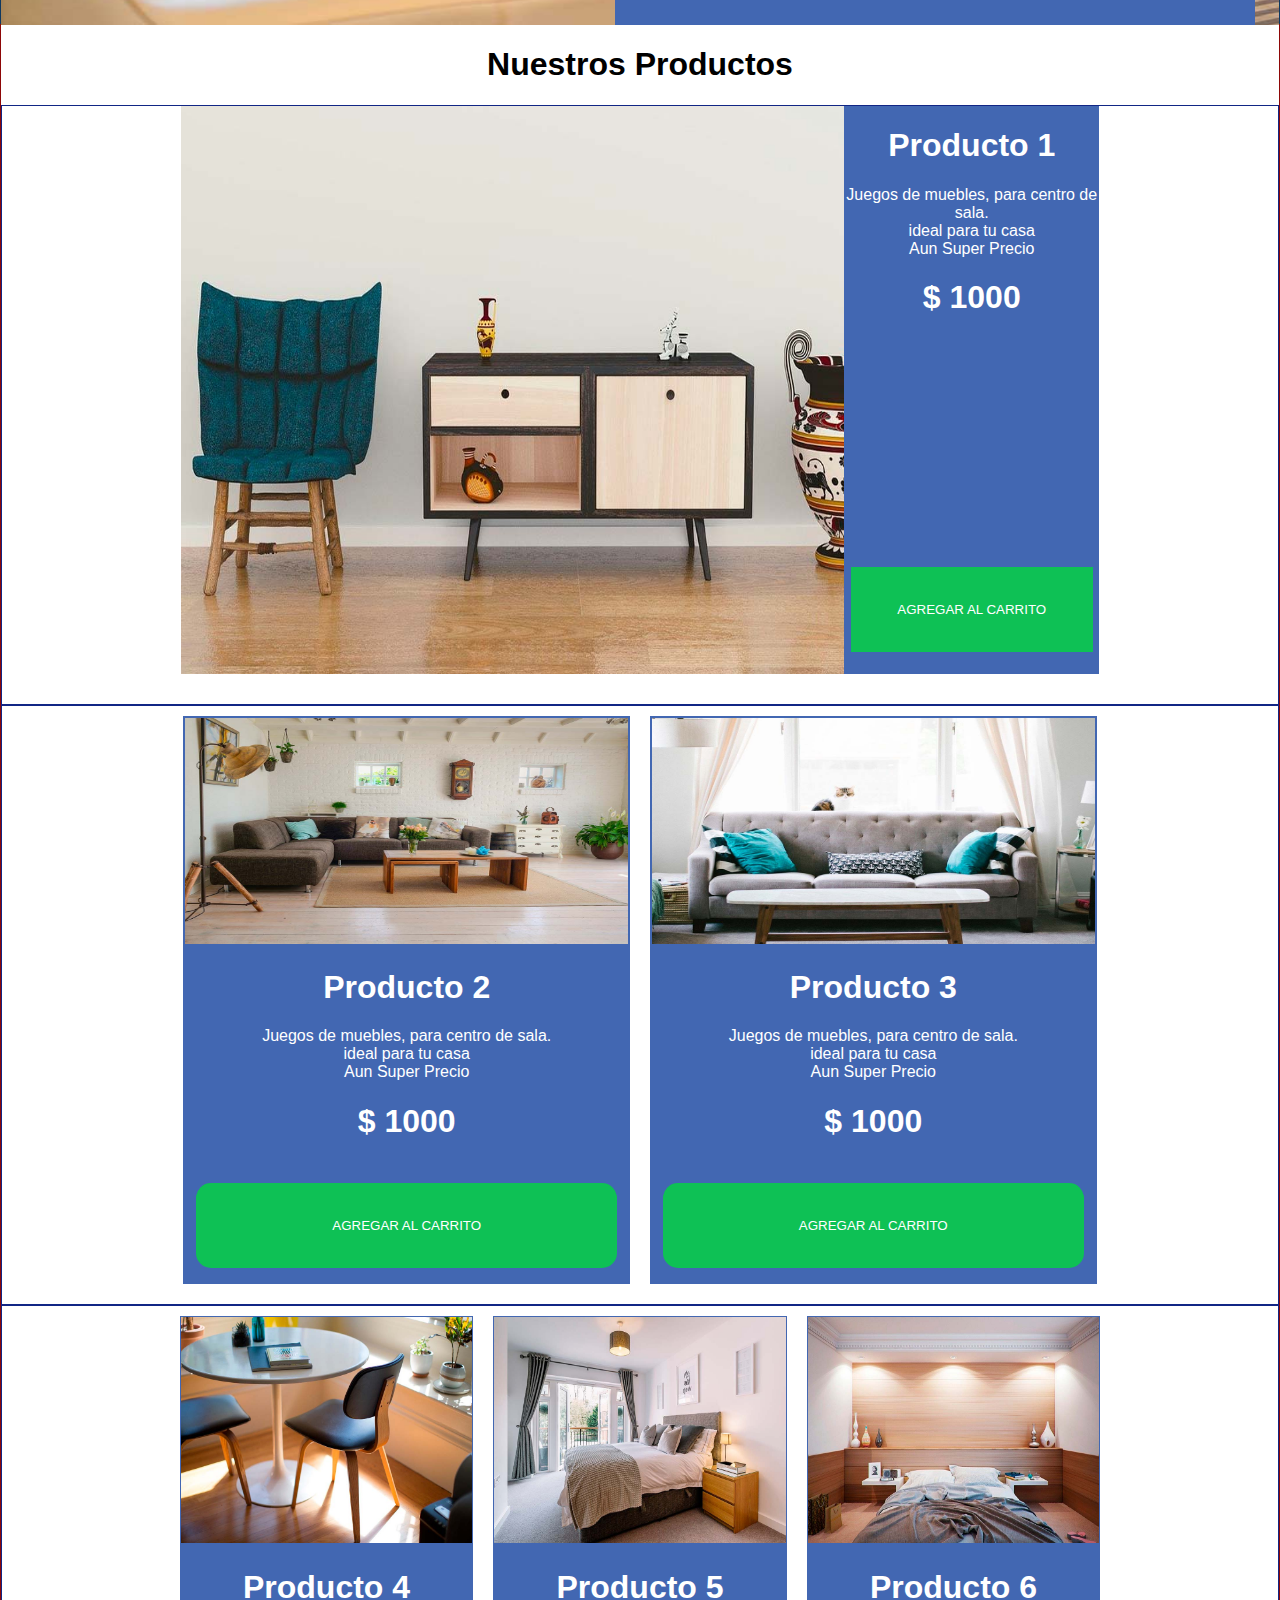
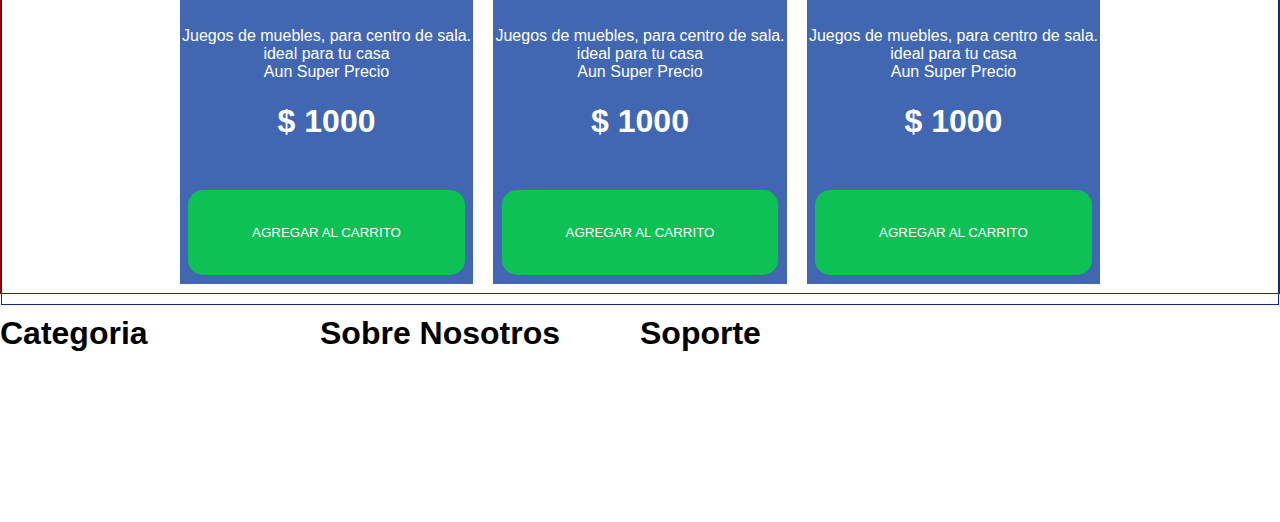
==== commit 7e6ece1c: "se empieza con footer" ====
--- a/proyecto flexbox/index.html
+++ b/proyecto flexbox/index.html
@@ -33,7 +33,6 @@
             </ul>
         </nav>
       </div>
-
         <section class="banner-principal">
             <img src="img/img/principal.jpg" alt="foto principal"/>
         </section>
@@ -87,8 +86,8 @@
                   <button class="button" type="submit" value="submit" >AGREGAR AL CARRITO</button>
                 </div> 
               </div>
-              <div class="container-nuestros-productos">
-                <div class="nuestro-producto2_banner">
+            <div class="container-nuestros-productos">
+              <div class="nuestro-producto2-3_banner">
                   <img src="img/img/producto2.jpg" alt="producto 2">
                   <h1>
                     Producto 2
@@ -98,9 +97,8 @@
                     Aun Super Precio</p>
                     <h1>$ 1000 </h1>
                     <button class="button" type="submit" value="submit" >AGREGAR AL CARRITO</button>
-                  
                 </div>
-              <div class="nuestro-producto3_banner">
+              <div class="nuestro-producto2-3_banner">
                   <img src="img/img/producto3.jpg" alt="producto 3">
                   <h1>
                     Producto 3
@@ -113,8 +111,59 @@
                   
                 </div>
                 </div>
-              </div>
-          </section>
+                <div class="container-nuestros-productos">
+                <div class="nuestro-producto4-5-6_banner">
+                  <img src="img/img/producto4.jpg" alt="producto 4">
+                  <h1>
+                    Producto 4
+                  </h1>
+                  <p> Juegos de muebles, para centro de sala. <br>
+                     ideal para tu casa <br>
+                     Aun Super Precio</p>
+                     <h1>$ 1000 </h1>
+                    <button class="button" type="submit" value="submit" >AGREGAR AL CARRITO</button>
+                  
+                </div>
+                <div class="nuestro-producto4-5-6_banner">
+                  <img src="img/img/producto5.jpg" alt="producto 5">
+                  <h1>
+                    Producto 5
+                  </h1>
+                  <p> Juegos de muebles, para centro de sala. <br>
+                     ideal para tu casa <br>
+                     Aun Super Precio</p>
+                     <h1>$ 1000 </h1>
+                    <button class="button" type="submit" value="submit" >AGREGAR AL CARRITO</button>
+                  
+                </div>
+                <div class="nuestro-producto4-5-6_banner">
+                  <img src="img/img/producto6.jpg" alt="producto 6">
+                  <h1>
+                    Producto 6
+                  </h1>
+                  <p> Juegos de muebles, para centro de sala. <br>
+                     ideal para tu casa <br>
+                     Aun Super Precio</p>
+                     <h1>$ 1000 </h1>
+                    <button class="button" type="submit" value="submit" >AGREGAR AL CARRITO</button>
+                  
+                </div>
+            </div>
+        </section>
+        <footer>
+          <div class="footer_box">
+            <h1>Categoria</h1>
+
+          </div>
+          <div class="footer_box">
+            <h1>Sobre Nosotros</h1>
+
+          </div>
+          <div class="footer_box">
+            <h1>Soporte</h1>
+
+          </div>
+        </footer>
     </main>
   </body>
 </html>
--- a/proyecto flexbox/css/style.css
+++ b/proyecto flexbox/css/style.css
@@ -43,7 +43,6 @@
     font-weight: bold;
 }
 
-
 /*********************************menu************/
 .menu{
     position: sticky;
@@ -56,31 +55,29 @@
     height: 15%;
    float: left;
    background-color: var(--bg-color);
-  
 }
 nav ul,
 nav li {
     padding: 0;
     margin: 0;
     display: block;
-
-}
-
+}
 nav li {
     list-style-type: none;
     float: left;
     margin: 20px 100px 20px 100px;
     padding: 5px 5px;
-    
-}
-
+}
 nav li:hover {
     background-color: var(--header-bg-submit-color);
     color: var(--bg-color);
     border-radius: 3px;
-    
 }
 /*----------------------------------Main----------*/
+main{
+    width: 100%;
+    height: 1900px;
+}
 .banner-principal{
     width: 100%;
     height: 500px;
@@ -160,7 +157,7 @@
 /******************Section Nuestros productos******************/
 .section-nuestros-productos{
     width: 100%;
-    height: 1500px;
+    height: 1870px;
     border: 1px solid hsl(0, 90%, 29%);
     text-align: center;
 }
@@ -196,7 +193,7 @@
 
 .button{
     width: 95%;
-    height: 10%;
+    height: 15%;
     margin-top: 90%;
     background-color: var(--bg-input1-color);
     border: var(--bg-input1-color);
@@ -205,7 +202,7 @@
    
 }
 /******** productos 2 y 3 ************************************/
-.nuestro-producto2_banner{
+.nuestro-producto2-3_banner{
     width: 35%;
     height: 95%;
     border: 1px solid var(--bg-input-color);
@@ -214,44 +211,51 @@
     padding: 1px;
     color: var(--bg-color);
     text-align: center;
-
-}
-.nuestro-producto2_banner .button{
+}
+.nuestro-producto2-3_banner .button{
     width: 95%;
-    height: 10%;
+    height: 15%;
+    margin-top: 5%;
+    background-color: var(--bg-input1-color);
+    border: var(--bg-input1-color);
+    border-radius: 15px;
+
+}
+.nuestro-producto2-3_banner img{
+    width: 100%;
+    height: 40%;  
+}
+/******** productos 4 - 5 - 6 ************************************/
+
+.nuestro-producto4-5-6_banner{
+    width: 23%;
+    height: 95%;
+    background-color: var(--bg-input-color);
+    margin: 10px;
+    padding: 1px;
+    color: var(--bg-color);
+    text-align: center;
+}
+.nuestro-producto4-5-6_banner .button{
+    width: 95%;
+    height: 15%;
     margin-top: 10%;
     background-color: var(--bg-input1-color);
     border: var(--bg-input1-color);
-   
-}
-.nuestro-producto3_banner .button{
-    width: 95%;
-    height: 10%;
-    margin-top: 10%;
-    background-color: var(--bg-input1-color);
-    border: var(--bg-input1-color);
-   
-}
-
-.nuestro-producto3_banner{
-    width: 35%;
-    height: 95%;
-    background-color: var(--bg-input-color);
-    margin: 10px;
-    padding: 1px;
-    color: var(--bg-color);
-    text-align: center;
-
-    
-}
-
-.nuestro-producto2_banner img{
-    width: 100%;
-    height: 40%;
-    
-}
-.nuestro-producto3_banner img{
-    width: 100%;
-    height: 40%;
-    
-}
+    border-radius: 15px;
+}
+.nuestro-producto4-5-6_banner img{
+    width: 100%;
+    height: 40%; 
+}
+/********FOOTER ************************************/
+footer{
+    width: 100%;
+    height: 12%;
+    display: flex;
+    flex-wrap: wrap;
+}
+.footer_box{
+    width: 25%;
+    height: 100%;
+}
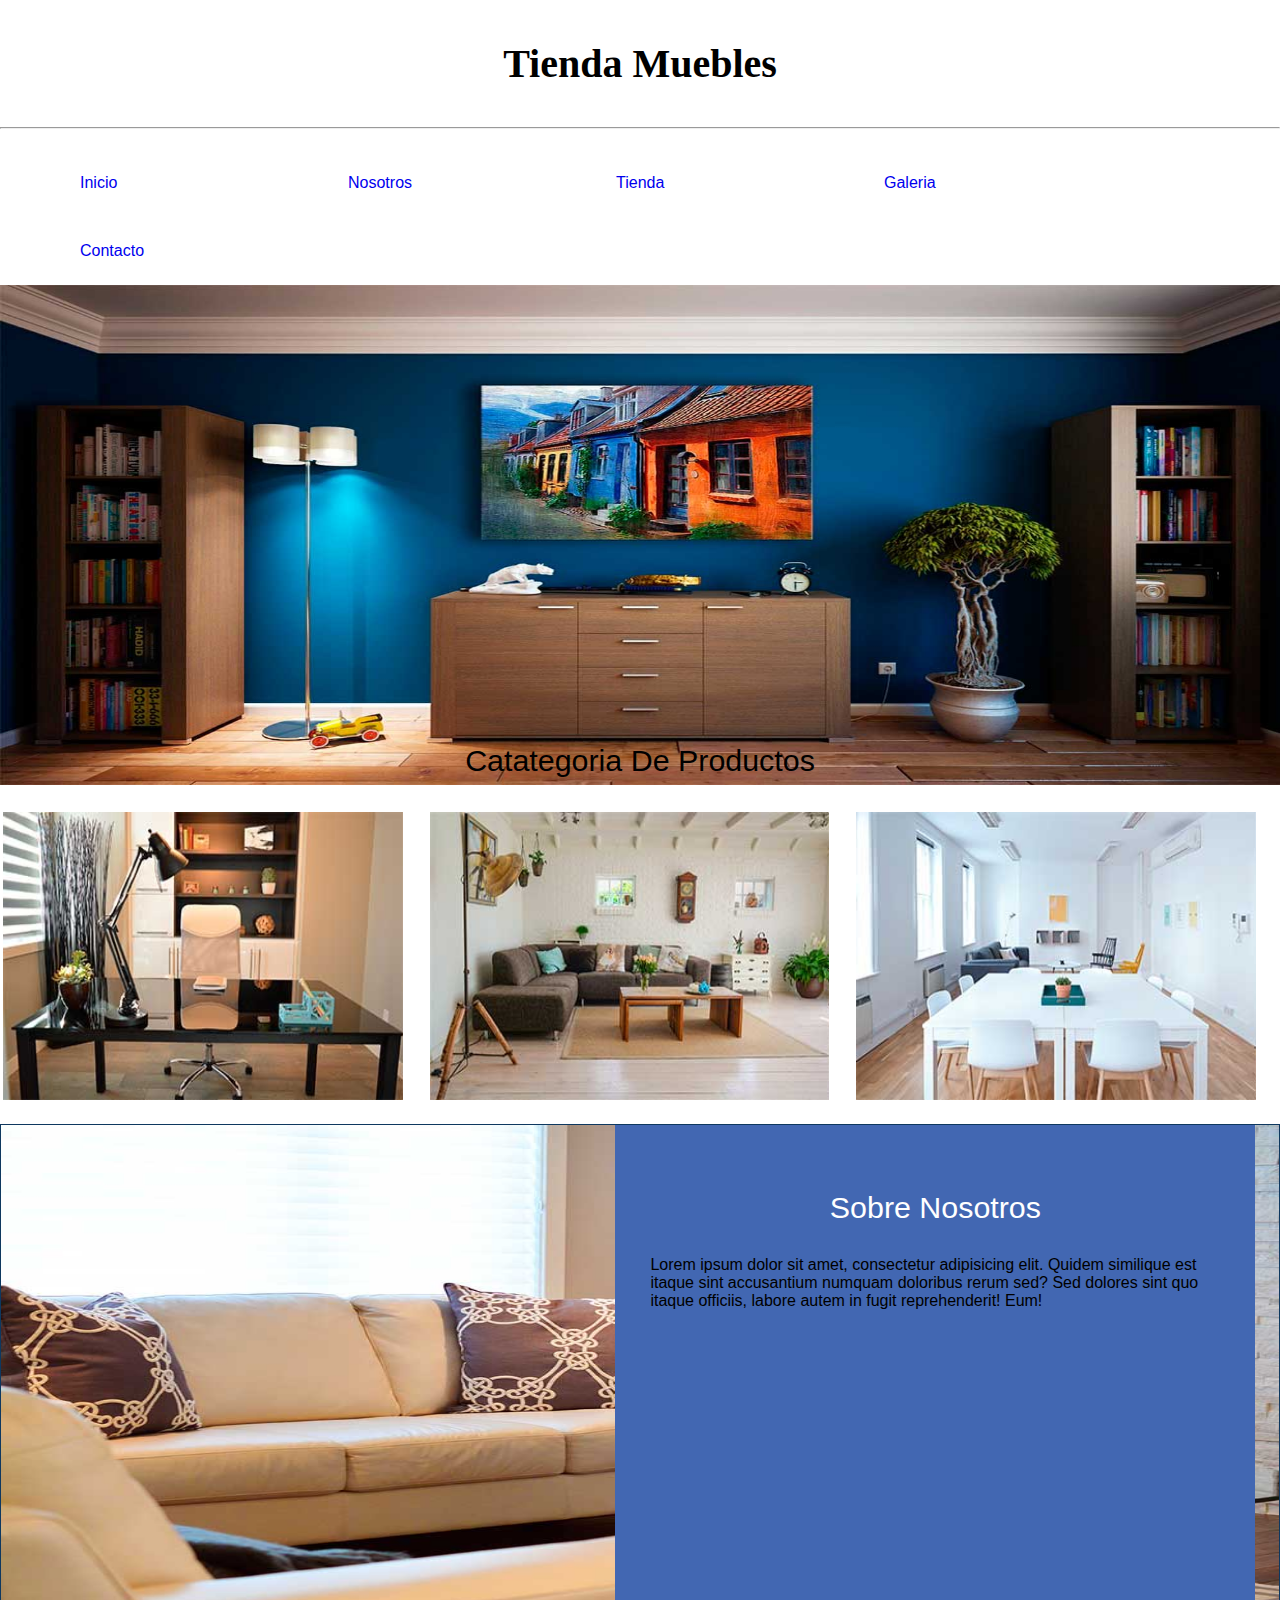
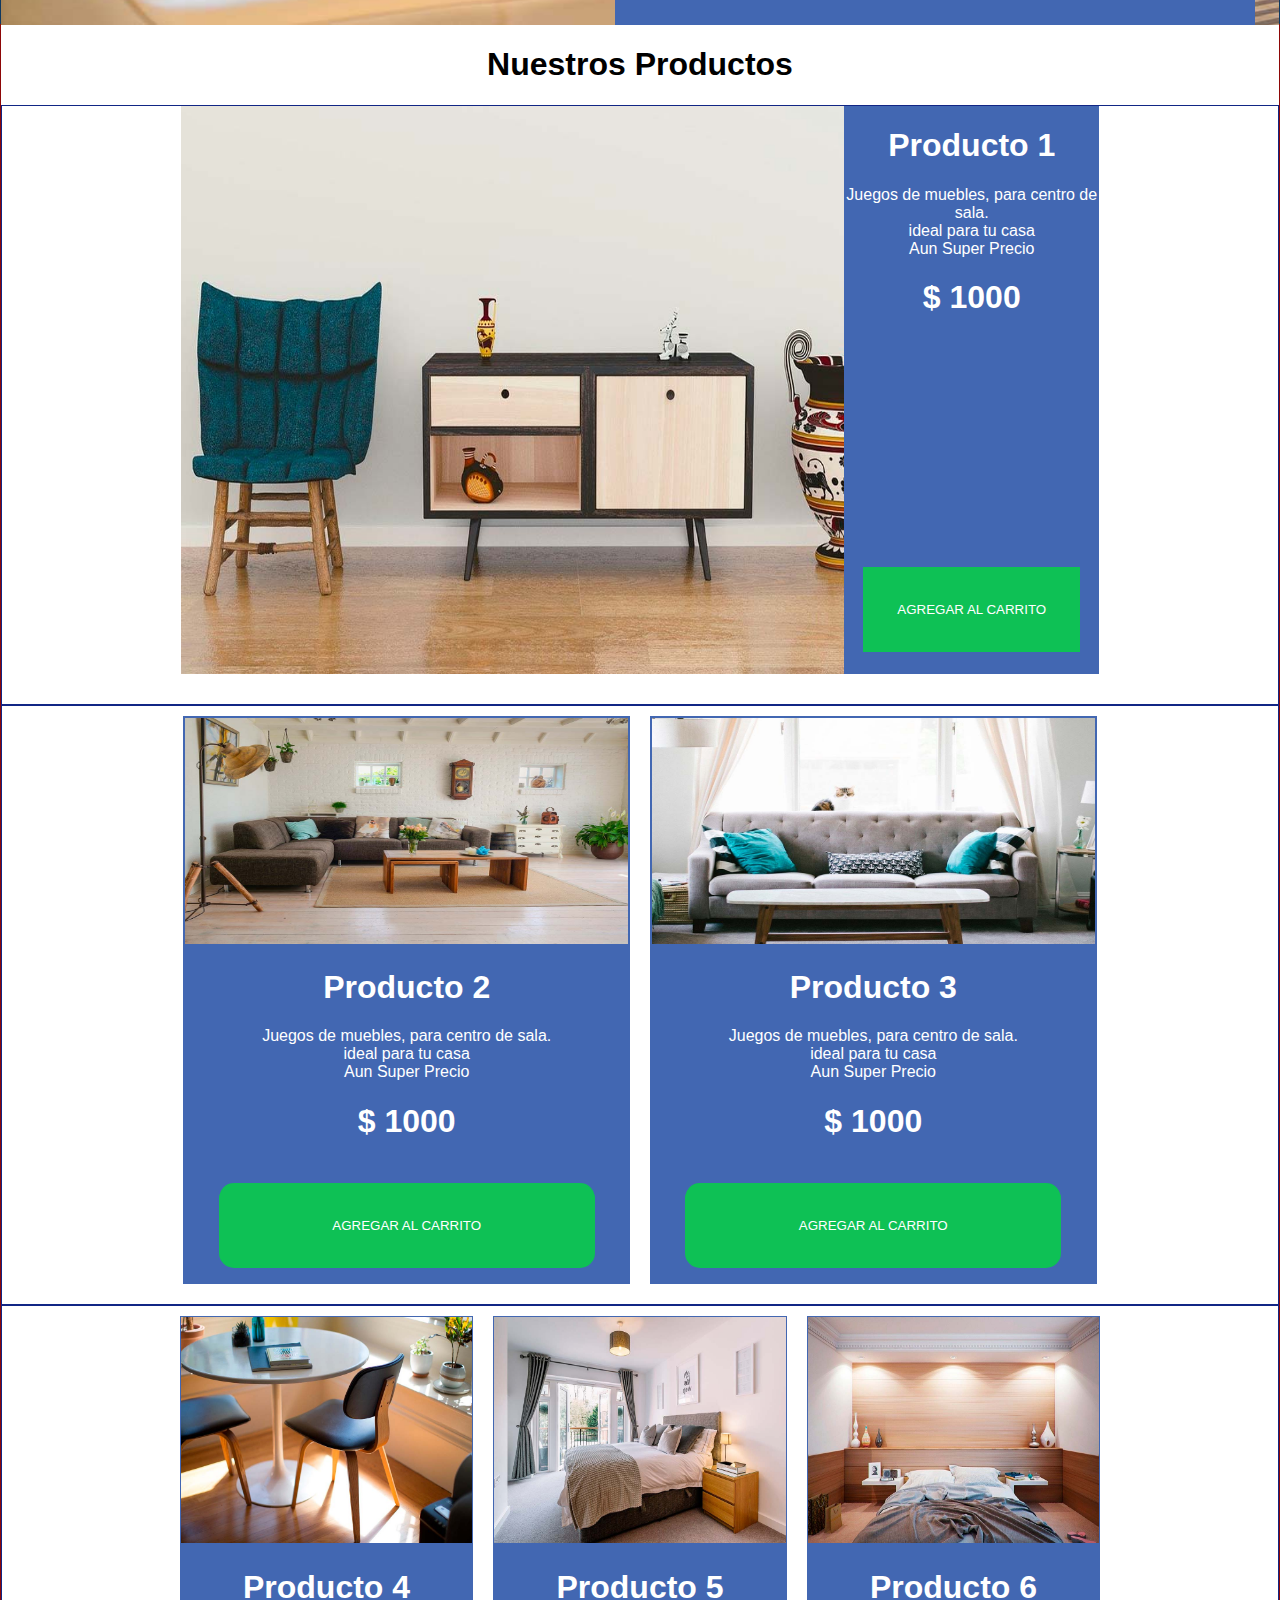
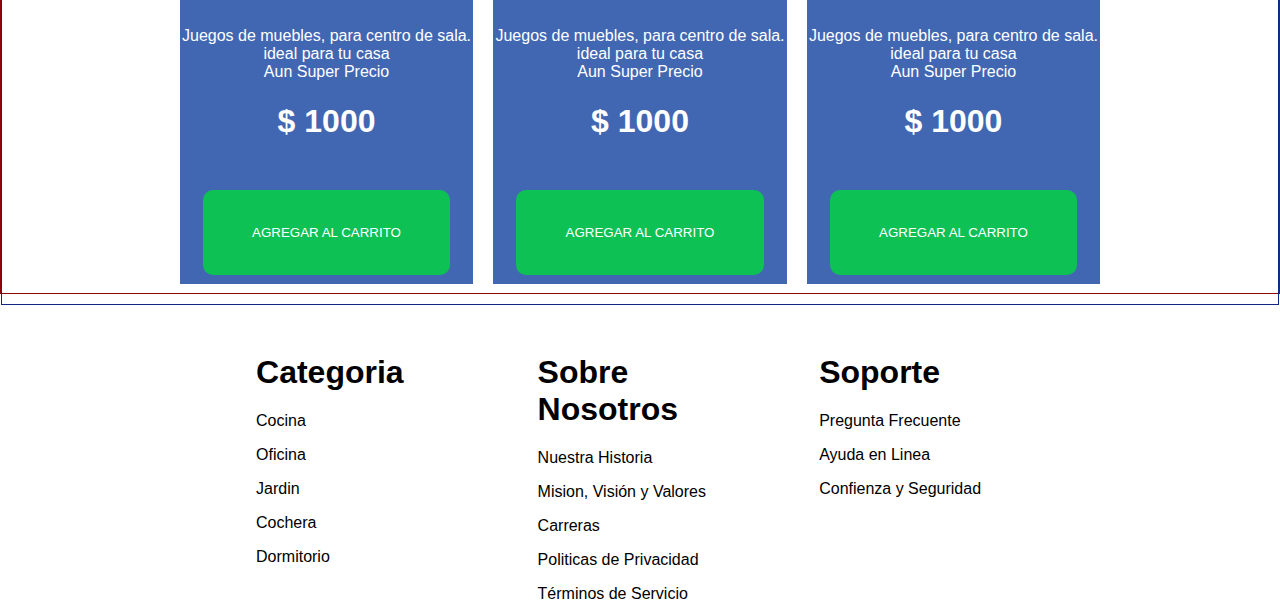
==== commit 6f16a086: "se crearon 5 pages" ====
--- a/proyecto flexbox/index.html
+++ b/proyecto flexbox/index.html
@@ -19,17 +19,15 @@
     <main>
       <div class="menu">
         <nav>
-            <ul>
-            <li>Inicio</li>
-            
-            <li>Nosotros</li>
-         
-            <li>Tienda</li>
-            
-            <li>Galeria</li>
+          <li > <a href="index.html">Inicio</a></li>
+              
+          <li><a href="index.html" >Nosotros</a> </li>
+       
+          <li><a href="tienda.html">Tienda</a> </li>
           
-            <li>contacto</li>
-            
+          <li><a href="galeria.html">Galeria</a></li>
+        
+          <li><a href="contacto.html">Contacto</a></li>
             </ul>
         </nav>
       </div>
@@ -153,14 +151,30 @@
         <footer>
           <div class="footer_box">
             <h1>Categoria</h1>
+            <dl>Cocina</dl>
+            <dl>Oficina</dl>
+            <dl>Jardin</dl>
+            <dl>Cochera</dl>
+            <dl>Dormitorio</dl>
+
 
           </div>
           <div class="footer_box">
             <h1>Sobre Nosotros</h1>
+            <dl>Nuestra Historia</dl>
+            <dl>Mision, Visión y Valores</dl>
+            <dl>Carreras</dl>
+            <dl>Politicas de Privacidad</dl>
+            <dl>Términos de Servicio</dl>
 
           </div>
           <div class="footer_box">
             <h1>Soporte</h1>
+            <dl>Pregunta Frecuente</dl>
+            <dl>Ayuda en Linea</dl>
+
+            <dl>Confienza y Seguridad</dl>
+
 
           </div>
         </footer>
--- a/proyecto flexbox/css/style.css
+++ b/proyecto flexbox/css/style.css
@@ -50,11 +50,12 @@
     z-index: 5;
 }
 nav{
-    text-align: center;
+    display: block;
     width: 100%;
     height: 15%;
    float: left;
    background-color: var(--bg-color);
+   margin-block-start: auto;
 }
 nav ul,
 nav li {
@@ -65,11 +66,18 @@
 nav li {
     list-style-type: none;
     float: left;
-    margin: 20px 100px 20px 100px;
-    padding: 5px 5px;
-}
-nav li:hover {
-    background-color: var(--header-bg-submit-color);
+    margin: 15px 70px ;
+    padding: 10px 10px;
+    width: 10%;
+}
+nav a{
+    text-decoration: none;
+    width: 30%;
+    height: 15px;
+  
+}
+nav li :hover {
+    background-color: var(--bg-input-color);
     color: var(--bg-color);
     border-radius: 3px;
 }
@@ -148,6 +156,7 @@
 
     margin: 30px;
     padding: 5px;
+    z-index: 2;
 }
 .container-sobre-nosotros-anuncio p{
     color: var(--bg-color);
@@ -160,6 +169,7 @@
     height: 1870px;
     border: 1px solid hsl(0, 90%, 29%);
     text-align: center;
+    z-index: 2;
 }
 /******** containers principal***********************************/
 .container-nuestros-productos{
@@ -192,12 +202,13 @@
 /****************BUTTON PRINCIPAL ****************/
 
 .button{
-    width: 95%;
+    width: 85%;
     height: 15%;
     margin-top: 90%;
     background-color: var(--bg-input1-color);
     border: var(--bg-input1-color);
     color: var(--bg-color);
+    z-index: 2;
     
    
 }
@@ -213,7 +224,7 @@
     text-align: center;
 }
 .nuestro-producto2-3_banner .button{
-    width: 95%;
+    width: 85%;
     height: 15%;
     margin-top: 5%;
     background-color: var(--bg-input1-color);
@@ -237,12 +248,12 @@
     text-align: center;
 }
 .nuestro-producto4-5-6_banner .button{
-    width: 95%;
+    width: 85%;
     height: 15%;
     margin-top: 10%;
     background-color: var(--bg-input1-color);
     border: var(--bg-input1-color);
-    border-radius: 15px;
+    border-radius: 10px;
 }
 .nuestro-producto4-5-6_banner img{
     width: 100%;
@@ -251,11 +262,18 @@
 /********FOOTER ************************************/
 footer{
     width: 100%;
-    height: 12%;
+    height: 15%;
     display: flex;
-    flex-wrap: wrap;
+    flex-direction: row;
+    justify-content: center;
+
+    
 }
 .footer_box{
-    width: 25%;
-    height: 100%;
-}
+    width: 16%;
+    height: 90%;
+    margin: 3%;
+    text-align: left;
+    
+}
+
